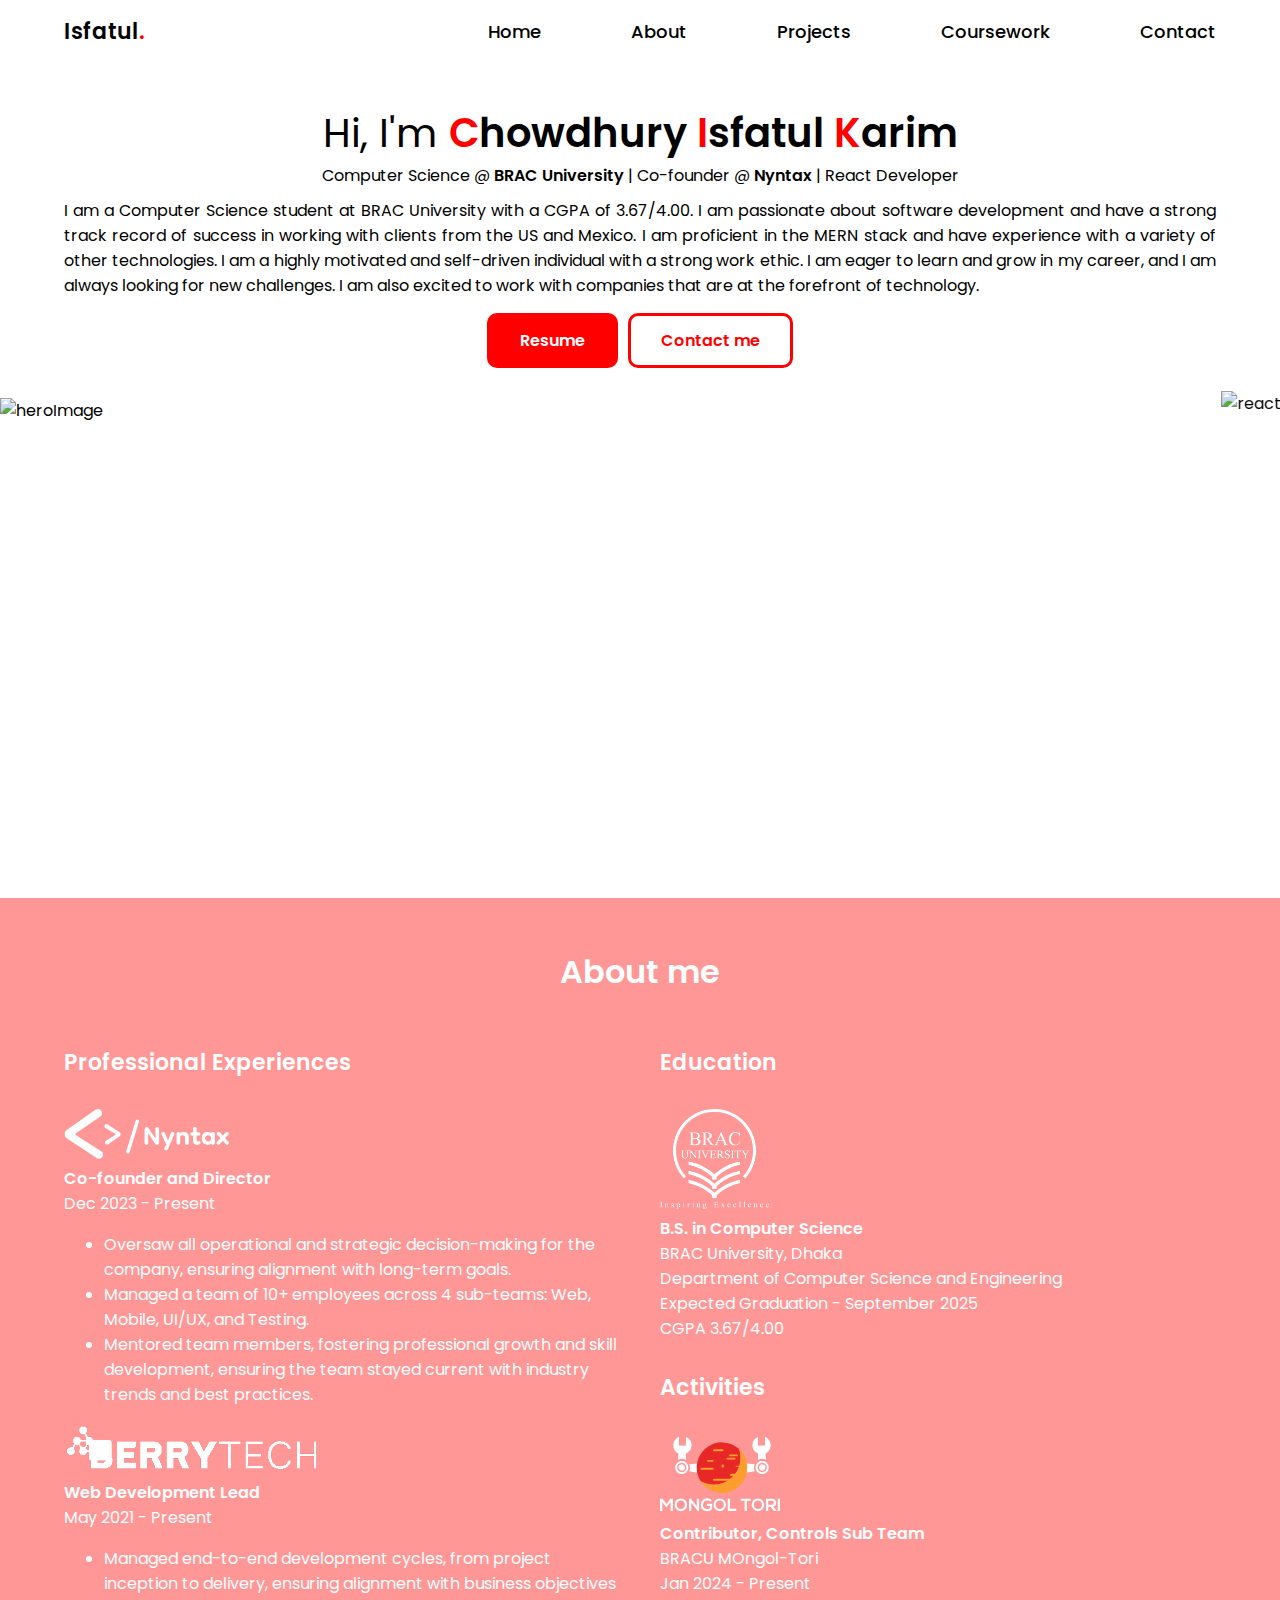
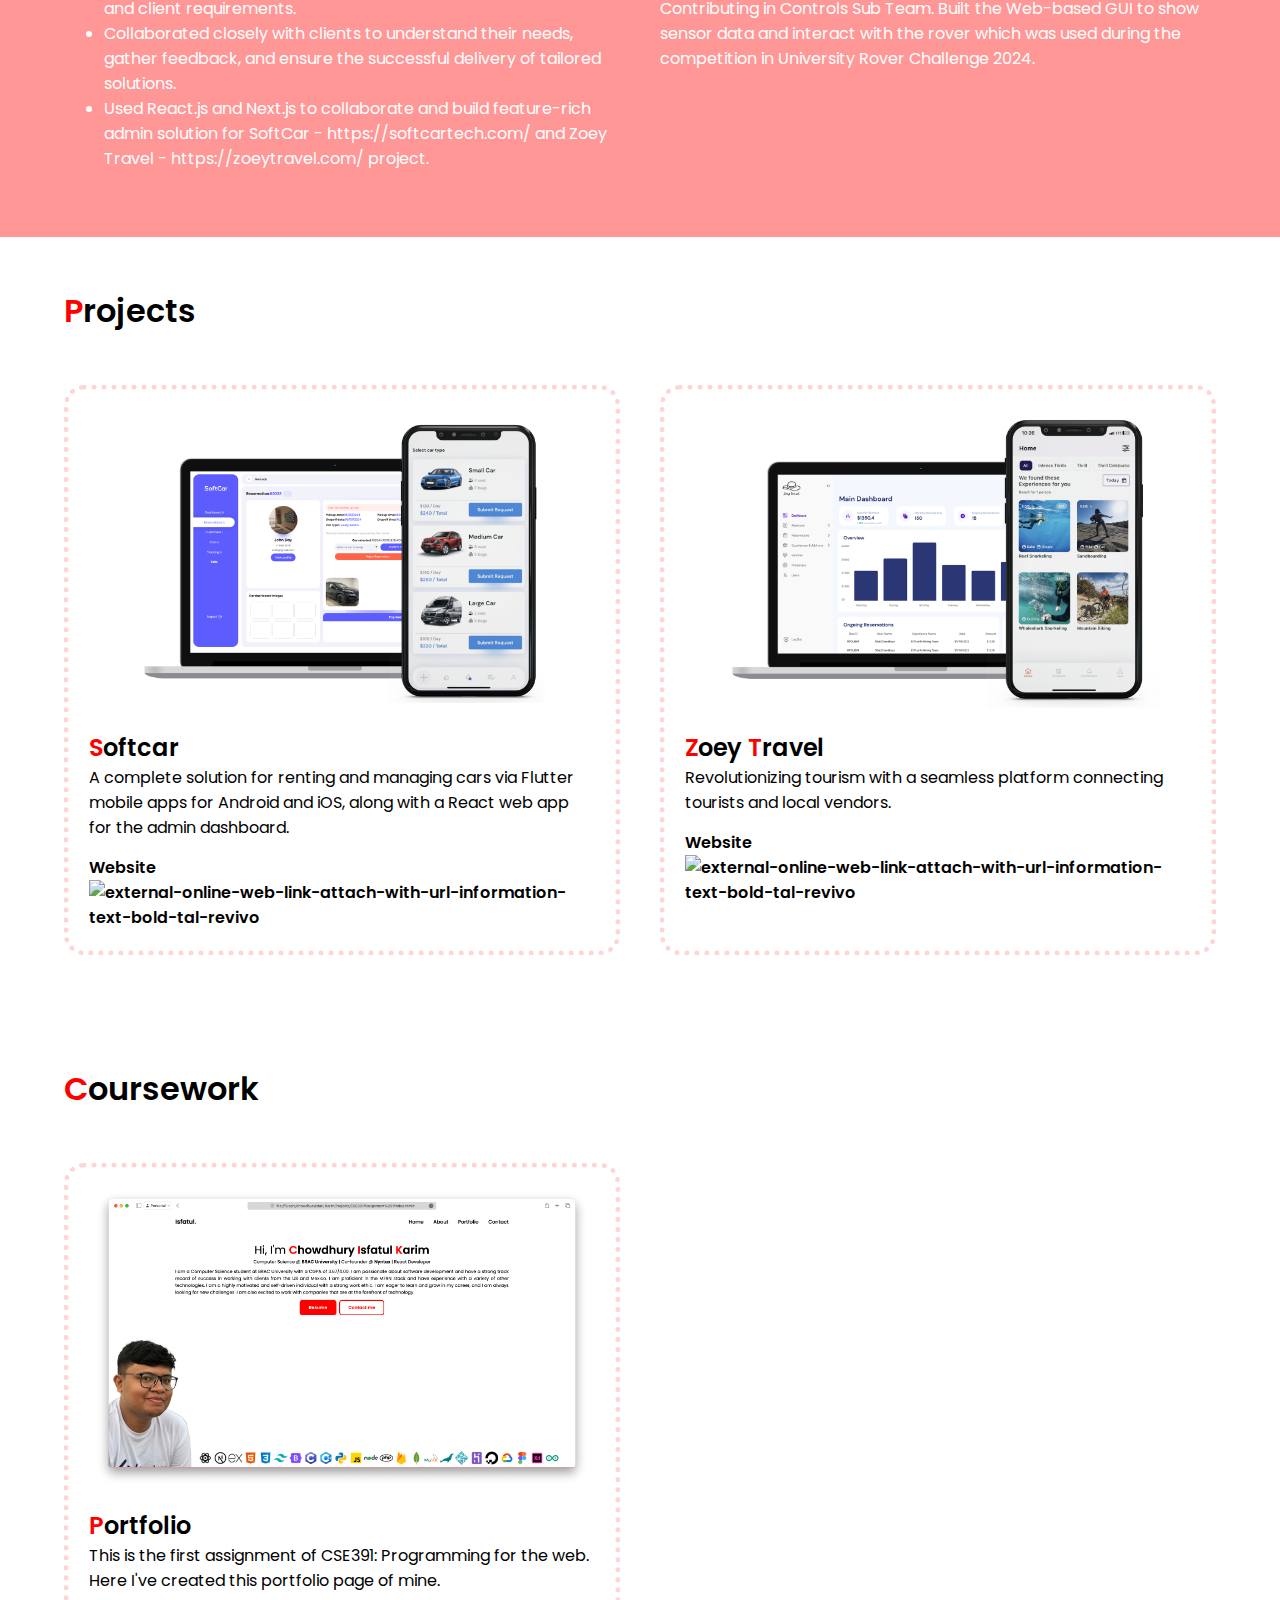
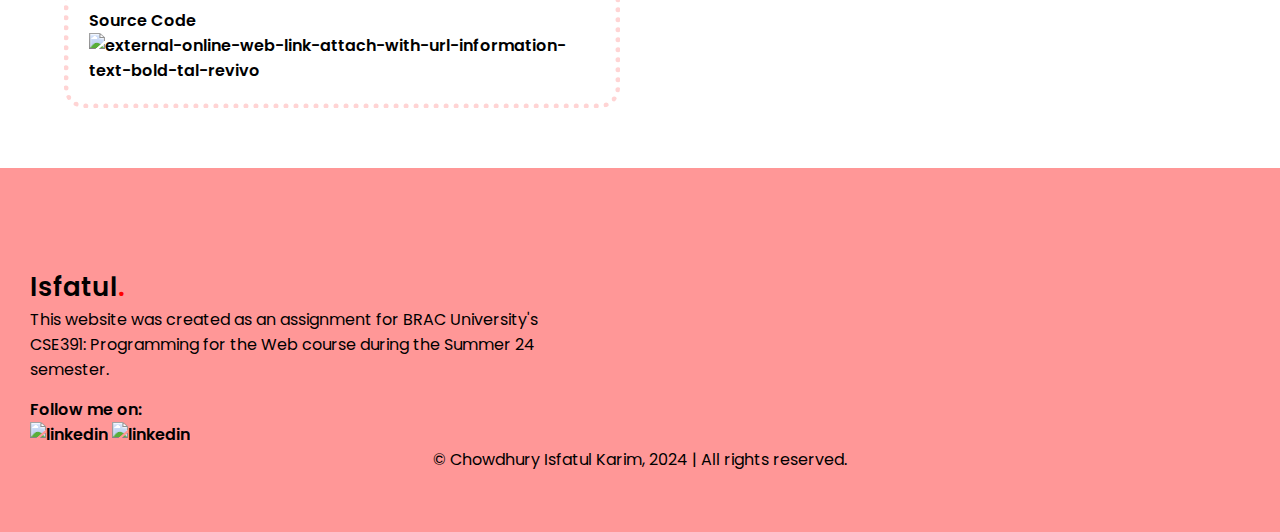
==== Assignment 1/index.html @ 749eb96f "init" ====
<!DOCTYPE html>
<!--[if lt IE 7]>      <html class="no-js lt-ie9 lt-ie8 lt-ie7"> <![endif]-->
<!--[if IE 7]>         <html class="no-js lt-ie9 lt-ie8"> <![endif]-->
<!--[if IE 8]>         <html class="no-js lt-ie9"> <![endif]-->
<!--[if gt IE 8]>      <html class="no-js"> <!--<![endif]-->
<html>
  <head>
    <meta charset="utf-8" />
    <meta http-equiv="X-UA-Compatible" content="IE=edge" />
    <title>Isfatul | Portfolio</title>
    <meta name="description" content="" />
    <meta name="viewport" content="width=device-width, initial-scale=1" />
    <link rel="stylesheet" href="style.css" />

    <link rel="preconnect" href="https://fonts.googleapis.com" />
    <link rel="preconnect" href="https://fonts.gstatic.com" crossorigin />
    <link
      href="https://fonts.googleapis.com/css2?family=Poppins:ital,wght@0,100;0,200;0,300;0,400;0,500;0,600;0,700;0,800;0,900;1,100;1,200;1,300;1,400;1,500;1,600;1,700;1,800;1,900&display=swap"
      rel="stylesheet"
    />
  </head>
  <body class="poppins-regular">
    <!--[if lt IE 7]>
      <p class="browsehappy">
        You are using an <strong>outdated</strong> browser. Please
        <a href="#">upgrade your browser</a> to improve your experience.
      </p>
    <![endif]-->
    <header class="header">
      <div class="logo">
        <a href="./index.html" class="poppins-semibold" style="cursor: pointer">
          Isfatul<span style="color: red">.</span>
        </a>
      </div>
      <nav>
        <ul>
          <li><a href="#">Home</a></li>
          <li><a href="#about">About</a></li>
          <li><a href="#projects">Projects</a></li>
          <li><a href="#coursework">Coursework</a></li>
          <li><a href="mailto:chowdhury.isfatul.karim@g.bracu.ac.bd">Contact</a></li>
        </ul>
      </nav>
      <div>
        <img
          class="menu"
          width="30"
          height="30"
          src="https://img.icons8.com/ios-filled/50/menu--v1.png"
          alt="menu--v1"
        />
      </div>
    </header>

    <section class="hero">
      <div class="heroContent">
        <div class="name">
          Hi, I'm
          <span class="poppins-semibold name"
            ><span style="color: red">C</span>howdhury
            <span style="color: red">I</span>sfatul
            <span style="color: red">K</span>arim</span
          >
        </div>
        <div>
          Computer Science @
          <a href="https://bracu.ac.bd/">BRAC University</a> | Co-founder @
          <a href="https://nyntax.com/">Nyntax</a> | React Developer
        </div>
        <div class="desc">
          I am a Computer Science student at BRAC University with a CGPA of
          3.67/4.00. I am passionate about software development and have a
          strong track record of success in working with clients from the US and
          Mexico. I am proficient in the MERN stack and have experience with a
          variety of other technologies. I am a highly motivated and self-driven
          individual with a strong work ethic. I am eager to learn and grow in
          my career, and I am always looking for new challenges. I am also
          excited to work with companies that are at the forefront of
          technology.
        </div>
        <div style="margin-top: 15px; display: flex; gap: 10px">
          <a
            href="https://drive.google.com/file/d/10qAthmvDaATRVUrVYU42yVVuQ3TeeaKA/view?usp=sharing"
            class="a-nn btn-primary poppins-semibold"
            >Resume</a
          >
          <a
            href="mailto:chowdhury.isfatul.karim@g.bracu.ac.bd"
            class="a-nn btn-secondary poppins-semibold"
            >Contact me</a
          >
        </div>
      </div>
      <div class="heroImage">
        <div style="position: relative">
          <img
            src="./assets/images/heroImage.png"
            alt="heroImage"
            style="height: 500px; z-index: 100"
          />
          <div style="position: absolute; bottom: 0; width: 100%; z-index: 1">
            <marquee behavior="scroll" direction="left">
              <img
                width="50"
                height="50"
                src="https://img.icons8.com/ios-glyphs/30/react.png"
                alt="react"
              />
              <img
                width="50"
                height="50"
                src="https://img.icons8.com/fluency-systems-regular/50/nextjs.png"
                alt="nextjs"
              />
              <img
                width="50"
                height="50"
                src="https://img.icons8.com/ios/50/express-js.png"
                alt="express-js"
              />
              <img
                width="50"
                height="50"
                src="https://img.icons8.com/color/48/html-5--v1.png"
                alt="html-5--v1"
              />
              <img
                width="50"
                height="50"
                src="https://img.icons8.com/color/48/css3.png"
                alt="css3"
              />
              <img
                width="50"
                height="50"
                src="https://img.icons8.com/color/50/tailwindcss.png"
                alt="tailwindcss"
              />
              <img
                width="50"
                height="50"
                src="https://img.icons8.com/color/50/bootstrap--v2.png"
                alt="bootstrap--v2"
              />
              <img
                width="50"
                height="50"
                src="https://img.icons8.com/fluency/50/c-programming.png"
                alt="c-programming"
              />
              <img
                width="50"
                height="50"
                src="https://img.icons8.com/fluency/48/c-plus-plus-logo.png"
                alt="c-plus-plus-logo"
              />
              <img
                width="50"
                height="50"
                src="https://img.icons8.com/color/48/python--v1.png"
                alt="python--v1"
              />
              <img
                width="50"
                height="50"
                src="https://img.icons8.com/color/48/javascript--v1.png"
                alt="javascript--v1"
              />
              <img
                width="50"
                height="50"
                src="https://img.icons8.com/color/50/nodejs.png"
                alt="nodejs"
              />
              <img
                width="50"
                height="50"
                src="https://img.icons8.com/ios/50/php-logo.png"
                alt="php-logo"
              />
              <img
                width="50"
                height="50"
                src="https://img.icons8.com/color/50/firebase.png"
                alt="firebase"
              />
              <img
                width="50"
                height="50"
                src="https://img.icons8.com/color/50/mongo-db.png"
                alt="mongo-db"
              />
              <img
                width="50"
                height="50"
                src="https://img.icons8.com/color/50/mysql-logo.png"
                alt="mysql-logo"
              />
              <img
                width="50"
                height="50"
                src="https://img.icons8.com/fluency/50/maria-db.png"
                alt="maria-db"
              />
              <img
                width="50"
                height="50"
                src="https://img.icons8.com/external-tal-revivo-color-tal-revivo/50/external-netlify-a-cloud-computing-company-that-offers-hosting-and-serverless-backend-services-for-static-websites-logo-color-tal-revivo.png"
                alt="external-netlify-a-cloud-computing-company-that-offers-hosting-and-serverless-backend-services-for-static-websites-logo-color-tal-revivo"
              />
              <img
                width="50"
                height="50"
                src="https://img.icons8.com/color/50/heroku.png"
                alt="heroku"
              />
              <img
                width="50"
                height="50"
                src="https://img.icons8.com/ios-filled/50/digitalocean.png"
                alt="digitalocean"
              />
              <img
                width="50"
                height="50"
                src="https://img.icons8.com/color/50/google-cloud.png"
                alt="google-cloud"
              />
              <img
                width="50"
                height="50"
                src="https://img.icons8.com/color/50/figma--v1.png"
                alt="figma--v1"
              />
              <img
                width="50"
                height="50"
                src="https://img.icons8.com/color/50/adobe-xd--v1.png"
                alt="adobe-xd--v1"
              />
              <img
                width="50"
                height="50"
                src="https://img.icons8.com/color/50/arduino.png"
                alt="arduino"
              />
            </marquee>
          </div>
        </div>
      </div>
    </section>
    <section class="about" id="about">
      <div class="poppins-semibold" style="margin-top: 50px; font-size: 32px">
        About me
      </div>
      <div class="two-col">
        <div>
          <div
            class="poppins-semibold"
            style="font-size: 22px; margin-bottom: 30px"
          >
            Professional Experiences
          </div>
          <div>
            <div>
              <a href="https://nyntax.com/"
                ><img
                  src="./assets/images/nyntax.png"
                  alt="nyntax"
                  style="height: 50px"
              /></a>
              <div class="poppins-semibold">Co-founder and Director</div>
              <div>Dec 2023 - Present</div>
              <div>
                <ul>
                  <li>
                    Oversaw all operational and strategic decision-making for
                    the company, ensuring alignment with long-term goals.
                  </li>
                  <li>
                    Managed a team of 10+ employees across 4 sub-teams: Web,
                    Mobile, UI/UX, and Testing.
                  </li>
                  <li>
                    Mentored team members, fostering professional growth and
                    skill development, ensuring the team stayed current with
                    industry trends and best practices.
                  </li>
                </ul>
              </div>
            </div>
            <div>
              <div>
                <a href="https://berrytech.dev/"
                  ><img
                    src="./assets/images/bt1.png"
                    alt="nyntax"
                    style="height: 50px"
                /></a>
                <div class="poppins-semibold">Web Development Lead</div>
                <div>May 2021 - Present</div>
                <div>
                  <ul>
                    <li>
                      Managed end-to-end development cycles, from project
                      inception to delivery, ensuring alignment with business
                      objectives and client requirements.
                    </li>
                    <li>
                      Collaborated closely with clients to understand their
                      needs, gather feedback, and ensure the successful delivery
                      of tailored solutions.
                    </li>
                    <li>
                      Used React.js and Next.js to collaborate and build
                      feature-rich admin solution for SoftCar -
                      https://softcartech.com/ and Zoey Travel -
                      https://zoeytravel.com/ project.
                    </li>
                  </ul>
                </div>
              </div>
            </div>
          </div>
        </div>
        <div>
          <div
            class="poppins-semibold"
            style="font-size: 22px; margin-bottom: 30px"
          >
            Education
          </div>
          <div>
            <a href="https://bracu.ac.bd/"
              ><img
                src="./assets/images/Bracu.png"
                alt="nyntax"
                style="height: 100px"
            /></a>
            <div class="poppins-semibold">B.S. in Computer Science</div>
            <div>BRAC University, Dhaka</div>
            <div>Department of Computer Science and Engineering</div>
            <div>Expected Graduation - September 2025</div>
            <div>CGPA 3.67/4.00</div>
            <!-- <div>
              <ul>
                <li>
                  Oversaw all operational and strategic decision-making for
                  the company, ensuring alignment with long-term goals.
                </li>
                <li>
                  Managed a team of 10+ employees across 4 sub-teams: Web,
                  Mobile, UI/UX, and Testing.
                </li>
                <li>
                  Mentored team members, fostering professional growth and
                  skill development, ensuring the team stayed current with
                  industry trends and best practices.
                </li>
              </ul>
            </div> -->
          </div>
          <div
            class="poppins-semibold"
            style="font-size: 22px; margin-bottom: 30px; margin-top: 30px"
          >
            Activities
          </div>
          <div>
            <div>
              <a href="https://mongol-tori.netlify.app/">
                <svg
                  xmlns:xlink="http://www.w3.org/1999/xlink"
                  class="mt-3 ml-3"
                  xmlns="http://www.w3.org/2000/svg"
                  width="120"
                  height="80"
                  viewBox="0 0 100 61.976"
                >
                  <g
                    id="Group_10"
                    data-name="Group 10"
                    transform="translate(162.979 -618.08)"
                  >
                    <g
                      id="Group_5"
                      data-name="Group 5"
                      transform="translate(-151.955 618.08)"
                    >
                      <g
                        id="Group_2"
                        data-name="Group 2"
                        transform="translate(0 0)"
                      >
                        <path
                          id="Path_1"
                          data-name="Path 1"
                          d="M551.731,42.5l-10.958-1.808a7.8,7.8,0,0,0,.167-5.886L551.923,33.7a9.747,9.747,0,0,0-1.1,4.384A10.862,10.862,0,0,0,551.731,42.5Z"
                          transform="translate(-527.419 -11.954)"
                          fill="#fff"
                        ></path>
                        <g id="Group_1" data-name="Group 1">
                          <path
                            id="Path_2"
                            data-name="Path 2"
                            d="M534.522,16.08c.292.058.322.257.313.515-.061,1.929-.111,3.858-.164,5.787-.021.755.214,1,.977,1.027q1.961.057,3.922.107c.641.015.912-.238.931-.879q.089-2.931.168-5.864c.015-.513.165-.61.6-.351a7.362,7.362,0,0,1,3.9,6.963,7.327,7.327,0,0,1-4.449,6.626.408.408,0,0,0-.279.454c.077,1.611.137,3.221.2,4.885a7.729,7.729,0,0,0-6.784-.207c.157-1.732.31-3.429.464-5.148a8.085,8.085,0,0,1-2.567-1.983A7.625,7.625,0,0,1,533,17a3.335,3.335,0,0,0,.249-.226Z"
                            transform="translate(-529.953 -16.08)"
                            fill="#fff"
                          ></path>
                          <path
                            id="Path_3"
                            data-name="Path 3"
                            d="M531.591,39.8c-.069-.281-.143-.56-.2-.844a5.472,5.472,0,1,1,1.1,2.328c-.062-.075-.139-.139-.209-.209Zm8.533-3.846a3.862,3.862,0,1,0-1.43,5.2A3.848,3.848,0,0,0,540.125,35.958Z"
                            transform="translate(-529.647 -12.275)"
                            fill="#fff"
                          ></path>
                          <path
                            id="Path_4"
                            data-name="Path 4"
                            d="M538.5,36.024a2.617,2.617,0,0,1-1.027,3.556,2.625,2.625,0,1,1-2.52-4.606A2.617,2.617,0,0,1,538.5,36.024Z"
                            transform="translate(-529.104 -11.729)"
                            fill="#fff"
                          ></path>
                        </g>
                      </g>
                      <g
                        id="Group_4"
                        data-name="Group 4"
                        transform="translate(56.753 0)"
                      >
                        <path
                          id="Path_5"
                          data-name="Path 5"
                          d="M576.13,42.5l10.958-1.808a7.8,7.8,0,0,1-.167-5.886L575.937,33.7a9.731,9.731,0,0,1,1.1,4.384A10.838,10.838,0,0,1,576.13,42.5Z"
                          transform="translate(-575.937 -11.954)"
                          fill="#fff"
                        ></path>
                        <g
                          id="Group_3"
                          data-name="Group 3"
                          transform="translate(9.282)"
                        >
                          <path
                            id="Path_6"
                            data-name="Path 6"
                            d="M594.112,16.08c-.293.058-.322.257-.314.515.06,1.929.11,3.858.164,5.787.021.755-.214,1-.977,1.027q-1.961.057-3.922.107c-.642.015-.912-.238-.932-.879-.059-1.954-.111-3.909-.168-5.864-.015-.513-.164-.61-.6-.351a7.366,7.366,0,0,0-3.9,6.963,7.33,7.33,0,0,0,4.451,6.626.408.408,0,0,1,.279.454c-.077,1.611-.137,3.221-.2,4.885a7.727,7.727,0,0,1,6.783-.207c-.156-1.732-.309-3.429-.464-5.148a8.088,8.088,0,0,0,2.568-1.983A7.626,7.626,0,0,0,595.636,17c-.09-.067-.167-.151-.251-.226Z"
                            transform="translate(-583.458 -16.08)"
                            fill="#fff"
                          ></path>
                          <path
                            id="Path_7"
                            data-name="Path 7"
                            d="M595.546,41.078c-.07.069-.147.133-.21.209a5.5,5.5,0,1,1,1.1-2.328c-.06.284-.136.563-.2.844Zm-6.413.081a3.858,3.858,0,1,0-1.43-5.2A3.872,3.872,0,0,0,589.134,41.16Z"
                            transform="translate(-582.959 -12.275)"
                            fill="#fff"
                          ></path>
                          <path
                            id="Path_8"
                            data-name="Path 8"
                            d="M588.238,36.024a2.618,2.618,0,0,0,1.026,3.556,2.625,2.625,0,1,0,2.521-4.606A2.617,2.617,0,0,0,588.238,36.024Z"
                            transform="translate(-582.415 -11.729)"
                            fill="#fff"
                          ></path>
                        </g>
                      </g>
                    </g>
                    <path
                      id="Path_9"
                      data-name="Path 9"
                      d="M582.367,32.643a22.389,22.389,0,0,0-1.19-7.208,21.071,21.071,0,0,0-32.044,26.846,22.42,22.42,0,0,0,33.234-19.638Z"
                      transform="translate(-678.198 602.879)"
                      fill="#e82727"
                    ></path>
                    <g
                      id="Group_6"
                      data-name="Group 6"
                      transform="translate(-129.199 628.314)"
                    >
                      <path
                        id="Path_10"
                        data-name="Path 10"
                        d="M580.544,24.372A22.42,22.42,0,0,1,548.5,51.218a21.165,21.165,0,0,0,3.242,3.916h6.8a.775.775,0,1,1,0,1.55h-4.976a21.074,21.074,0,0,0,26.979-32.312Z"
                        transform="translate(-548.365 -24.372)"
                        fill="#fc9d2d"
                      ></path>
                      <path
                        id="Path_11"
                        data-name="Path 11"
                        d="M559.342,37.735a.827.827,0,0,1-.827.827h-9.3a.827.827,0,0,1-.826-.827h0a.826.826,0,0,1,.826-.826h9.3a.826.826,0,0,1,.827.826Z"
                        transform="translate(-548.391 -21.436)"
                        fill="#fc9d2d"
                      ></path>
                      <path
                        id="Path_12"
                        data-name="Path 12"
                        d="M575.082,28.758a.723.723,0,0,1-.723.723h-5.993a.722.722,0,0,1-.722-.723h0a.722.722,0,0,1,.722-.722h5.993a.723.723,0,0,1,.723.722Z"
                        transform="translate(-543.882 -23.514)"
                        fill="#fc9d2d"
                      ></path>
                      <path
                        id="Path_13"
                        data-name="Path 13"
                        d="M573.427,30.935a.722.722,0,0,1-.722.723h-6.1a.722.722,0,0,1-.722-.723h0a.722.722,0,0,1,.722-.723h6.1a.722.722,0,0,1,.722.723Z"
                        transform="translate(-544.294 -23.004)"
                        fill="#fc9d2d"
                      ></path>
                      <path
                        id="Path_14"
                        data-name="Path 14"
                        d="M578.919,36.066a.414.414,0,0,1-.413.413h-6.1a.414.414,0,0,1-.414-.413h0a.414.414,0,0,1,.414-.413h6.1a.414.414,0,0,1,.413.413Z"
                        transform="translate(-542.863 -21.73)"
                        fill="#fc9d2d"
                      ></path>
                      <path
                        id="Path_15"
                        data-name="Path 15"
                        d="M558.7,50.072a.776.776,0,0,0-.775-.775h-6.8a20.955,20.955,0,0,0,1.823,1.55h4.976A.776.776,0,0,0,558.7,50.072Z"
                        transform="translate(-547.75 -18.535)"
                        fill="#fc9d2d"
                      ></path>
                      <path
                        id="Path_16"
                        data-name="Path 16"
                        d="M565.646,25.3a.774.774,0,0,1-.774.774h-7.336a.774.774,0,0,1-.774-.774h0a.775.775,0,0,1,.774-.775h7.336a.774.774,0,0,1,.774.775Z"
                        transform="translate(-546.431 -24.337)"
                        fill="#fc9d2d"
                      ></path>
                      <path
                        id="Path_17"
                        data-name="Path 17"
                        d="M571.793,45.185a.826.826,0,0,1-.827.827H557.588a.825.825,0,0,1-.826-.827h0a.825.825,0,0,1,.826-.826h13.378a.826.826,0,0,1,.827.826Z"
                        transform="translate(-546.431 -19.691)"
                        fill="#fc9d2d"
                      ></path>
                      <path
                        id="Path_18"
                        data-name="Path 18"
                        d="M564.778,36.237a1.163,1.163,0,0,1-1.161,1.163h0a1.162,1.162,0,0,1-1.163-1.163v-.259a1.161,1.161,0,0,1,1.163-1.161h0a1.162,1.162,0,0,1,1.161,1.161Z"
                        transform="translate(-545.098 -21.926)"
                        fill="#fc9d2d"
                      ></path>
                      <path
                        id="Path_19"
                        data-name="Path 19"
                        d="M574.195,42.025a.931.931,0,0,1-.931.929h-4.132a.93.93,0,0,1-.929-.929h0a.929.929,0,0,1,.929-.931h4.132a.93.93,0,0,1,.931.931Z"
                        transform="translate(-543.751 -20.456)"
                        fill="#fc9d2d"
                      ></path>
                      <path
                        id="Path_20"
                        data-name="Path 20"
                        d="M558.3,32.442a.723.723,0,0,1-.723.722h-4.03a.723.723,0,0,1-.723-.722h0a.723.723,0,0,1,.723-.723h4.03a.723.723,0,0,1,.723.723Z"
                        transform="translate(-547.352 -22.651)"
                        fill="#fc9d2d"
                      ></path>
                    </g>
                    <g
                      id="Group_7"
                      data-name="Group 7"
                      transform="translate(-162.979 669.344)"
                    >
                      <path
                        id="Path_21"
                        data-name="Path 21"
                        d="M529.884,60.659l-3.318,4.425h-.379l-3.246-4.439v7.408h-1.92V57.865h2.212l3.188,4.38,3.187-4.38h2.2V68.052h-1.922Z"
                        transform="translate(-521.021 -57.559)"
                        fill="#fff"
                      ></path>
                      <path
                        id="Path_22"
                        data-name="Path 22"
                        d="M541.319,63.043a5.232,5.232,0,1,1-10.463.015,5.233,5.233,0,1,1,10.463-.015Zm-8.571.044a3.342,3.342,0,1,0,6.679-.015,3.353,3.353,0,1,0-6.679.015Z"
                        transform="translate(-518.718 -57.6)"
                        fill="#fff"
                      ></path>
                      <path
                        id="Path_23"
                        data-name="Path 23"
                        d="M547.145,57.841h1.922v10.2h-1.193v.015l-5.355-6.884v6.869H540.6V57.856h1.558l4.991,6.317Z"
                        transform="translate(-516.437 -57.565)"
                        fill="#fff"
                      ></path>
                      <path
                        id="Path_24"
                        data-name="Path 24"
                        d="M556.531,60.4a3.907,3.907,0,0,0-2.591-1.018,3.475,3.475,0,0,0-3.508,3.754,3.225,3.225,0,0,0,3.508,3.405,3.383,3.383,0,0,0,2.3-.815v-1.8h-2.605V62.2H558v4.292a5.075,5.075,0,0,1-4.06,1.834c-3.827,0-5.385-2.518-5.385-5.2a5.182,5.182,0,0,1,5.385-5.516,5.383,5.383,0,0,1,3.784,1.558Z"
                        transform="translate(-514.573 -57.617)"
                        fill="#fff"
                      ></path>
                      <path
                        id="Path_25"
                        data-name="Path 25"
                        d="M567.582,63.043a5.232,5.232,0,1,1-10.465.015,5.234,5.234,0,1,1,10.465-.015Zm-8.573.044a3.342,3.342,0,1,0,6.679-.015,3.353,3.353,0,1,0-6.679.015Z"
                        transform="translate(-512.568 -57.6)"
                        fill="#fff"
                      ></path>
                      <path
                        id="Path_26"
                        data-name="Path 26"
                        d="M568.66,57.853v8.412H573.9V68.04h-7.16V57.853Z"
                        transform="translate(-510.314 -57.562)"
                        fill="#fff"
                      ></path>
                      <path
                        id="Path_27"
                        data-name="Path 27"
                        d="M578.768,59.6h-3.231V57.853h8.383V59.6h-3.231V68.04h-1.92Z"
                        transform="translate(-508.254 -57.562)"
                        fill="#fff"
                      ></path>
                      <path
                        id="Path_28"
                        data-name="Path 28"
                        d="M593.37,63.043a5.232,5.232,0,1,1-10.464.015,5.233,5.233,0,1,1,10.464-.015Zm-8.571.044a3.342,3.342,0,1,0,6.679-.015,3.353,3.353,0,1,0-6.679.015Z"
                        transform="translate(-506.528 -57.6)"
                        fill="#fff"
                      ></path>
                      <path
                        id="Path_29"
                        data-name="Path 29"
                        d="M601.564,68.043H599.28l-2.969-3.405h-1.848v3.405h-1.922v-10.2c1.615,0,3.231.015,4.847.015a3.376,3.376,0,0,1,3.667,3.377,3.021,3.021,0,0,1-2.576,3.2l3.086,3.478Zm-7.1-8.4v3.259h2.925a1.634,1.634,0,1,0,0-3.259Z"
                        transform="translate(-504.272 -57.565)"
                        fill="#fff"
                      ></path>
                      <path
                        id="Path_30"
                        data-name="Path 30"
                        d="M600.5,68.04V57.853h1.907V68.04Z"
                        transform="translate(-502.408 -57.562)"
                        fill="#fff"
                      ></path>
                    </g>
                  </g>
                </svg>
              </a>
            </div>
            <div class="poppins-semibold">Contributor, Controls Sub Team</div>
            <div>BRACU MOngol-Tori</div>
            <div>Jan 2024 - Present</div>
            <div>
              Contributing in Controls Sub Team. Built the Web-based GUI to show
              sensor data and interact with the rover which was used during the
              competition in University Rover Challenge 2024.
            </div>
          </div>
        </div>
      </div>
    </section>

    <section class="projects" id="projects">
      <div class="poppins-semibold" style="margin-top: 50px; font-size: 32px">
        <span style="color: red">P</span>rojects
      </div>
      <div class="two-col">
        <div class="card">
          <div
            style="
              display: flex;
              flex-direction: row;
              justify-content: center;
              align-items: center;
            "
          >
            <img
              src="./assets/images/softcar.png"
              alt="softcar"
              style="max-height: 300px; height: 50vw"
            />
          </div>
          <div
            class="poppins-semibold"
            style="font-size: 24px; margin-top: 20px"
          >
            <span style="color: red">S</span>oftcar
          </div>
          <div>
            A complete solution for renting and managing cars via Flutter mobile
            apps for Android and iOS, along with a React web app for the admin
            dashboard.
          </div>
          <div style="margin-top: 15px">
            <a href="https://softcartech.com/" class="ll-a"
              >Website
              <img
                width="12"
                height="12"
                src="https://img.icons8.com/external-tal-revivo-bold-tal-revivo/50/external-online-web-link-attach-with-url-information-text-bold-tal-revivo.png"
                alt="external-online-web-link-attach-with-url-information-text-bold-tal-revivo"
            /></a>
          </div>
        </div>
        <div class="card">
          <div
            style="
              display: flex;
              flex-direction: row;
              justify-content: center;
              align-items: center;
            "
          >
            <img
              src="./assets/images/zoey.png"
              alt="zoey"
              style="max-height: 300px; height: 50vw"
            />
          </div>
          <div
            class="poppins-semibold"
            style="font-size: 24px; margin-top: 20px"
          >
            <span style="color: red">Z</span>oey
            <span style="color: red">T</span>ravel
          </div>
          <div>
            Revolutionizing tourism with a seamless platform connecting tourists
            and local vendors.
          </div>
          <div style="margin-top: 15px">
            <a href="https://zoeytravel.com/" class="ll-a"
              >Website
              <img
                width="12"
                height="12"
                src="https://img.icons8.com/external-tal-revivo-bold-tal-revivo/50/external-online-web-link-attach-with-url-information-text-bold-tal-revivo.png"
                alt="external-online-web-link-attach-with-url-information-text-bold-tal-revivo"
            /></a>
          </div>
        </div>
      </div>
    </section>

    <section class="projects" id="coursework">
      <div class="poppins-semibold" style="margin-top: 50px; font-size: 32px">
        <span style="color: red">C</span>oursework
      </div>
      <div class="two-col">
        <div class="card">
          <div
            style="
              display: flex;
              flex-direction: row;
              justify-content: center;
              align-items: center;
            "
          >
            <img
              src="./assets/images/portfolio.png"
              alt="zoey"
              style="max-height: 300px; height: 50vw"
            />
          </div>
          <div
            class="poppins-semibold"
            style="font-size: 24px; margin-top: 20px"
          >
            <span style="color: red">P</span>ortfolio
          </div>
          <div>
            This is the first assignment of CSE391: Programming for the web.
            Here I've created this portfolio page of mine.
          </div>
          <div style="margin-top: 15px">
            <a href="https://zoeytravel.com/" class="ll-a"
              >Source Code
              <img
                width="12"
                height="12"
                src="https://img.icons8.com/external-tal-revivo-bold-tal-revivo/50/external-online-web-link-attach-with-url-information-text-bold-tal-revivo.png"
                alt="external-online-web-link-attach-with-url-information-text-bold-tal-revivo"
            /></a>
          </div>
        </div>
        <div></div>
      </div>
    </section>

    <section class="footer">
      <div class="two-col" style="margin-left: 30px">
        <div>
          <div class="logo" style="font-size: 26px">
            <a
              href="./index.html"
              class="poppins-semibold"
              style="cursor: pointer"
            >
              Isfatul<span style="color: red">.</span>
            </a>
          </div>
          <div>
            This website was created as an assignment for BRAC University's
            CSE391: Programming for the Web course during the Summer 24
            semester.
          </div>
          <div class="poppins-semibold" style="margin-top: 15px">
            Follow me on:
            <div>
              <a href="https://www.linkedin.com/in/isfatul/"
                ><img
                  width="40"
                  height="40"
                  src="https://img.icons8.com/color/48/000000/linkedin.png"
                  alt="linkedin"
              /></a>
              <a href="https://www.facebook.com/isfatul.karim/"
                ><img
                  width="40"
                  height="40"
                  src="https://img.icons8.com/color/48/000000/facebook.png"
                  alt="linkedin"
              /></a>
            </div>
          </div>
        </div>
        <div>
          <p id="location"></p>
          <p id="lastModified"></p>
        </div>
      </div>
      <div style="text-align: center;">&copy; Chowdhury Isfatul Karim, 2024 | All rights reserved.</div>
    </section>
    <script src="" async defer>
      document.getElementById(
        "location"
      ).innerHTML = `<strong><span>Page's Location:</span></strong> ${window.location.href}`;
      document.getElementById(
        "lastModified"
      ).innerHTML = `<strong><span">Last Modified:</span></strong> ${document.lastModified}`;
    </script>
  </body>
</html>
---- Assignment 1/style.css ----
html {
  scroll-behavior: smooth;
}

body {
  margin: 0;
  padding: 0;
  box-sizing: border-box;
  min-width: 100vw;
  display: flex;
  flex-direction: column;
  justify-content: center;
  align-items: center;
}

a {
  text-decoration: none;
  color: black;
  font-weight: 600;
}

.a-nn {
  text-decoration: none;
  color: inherit;
}

.a-nn:hover {
  text-decoration: none;
  color: inherit;
}

li > a {
  color: black;
  font-weight: 500;
}

a:hover {
  color: blue;
}

.poppins-thin {
  font-family: "Poppins", sans-serif;
  font-weight: 100;
  font-style: normal;
}

.poppins-extralight {
  font-family: "Poppins", sans-serif;
  font-weight: 200;
  font-style: normal;
}

.poppins-light {
  font-family: "Poppins", sans-serif;
  font-weight: 300;
  font-style: normal;
}

.poppins-regular {
  font-family: "Poppins", sans-serif;
  font-weight: 400;
  font-style: normal;
}

.poppins-medium {
  font-family: "Poppins", sans-serif;
  font-weight: 500;
  font-style: normal;
}

.poppins-semibold {
  font-family: "Poppins", sans-serif;
  font-weight: 600;
  font-style: normal;
}

.poppins-bold {
  font-family: "Poppins", sans-serif;
  font-weight: 700;
  font-style: normal;
}

.poppins-extrabold {
  font-family: "Poppins", sans-serif;
  font-weight: 800;
  font-style: normal;
}

.poppins-black {
  font-family: "Poppins", sans-serif;
  font-weight: 900;
  font-style: normal;
}

.poppins-thin-italic {
  font-family: "Poppins", sans-serif;
  font-weight: 100;
  font-style: italic;
}

.poppins-extralight-italic {
  font-family: "Poppins", sans-serif;
  font-weight: 200;
  font-style: italic;
}

.poppins-light-italic {
  font-family: "Poppins", sans-serif;
  font-weight: 300;
  font-style: italic;
}

.poppins-regular-italic {
  font-family: "Poppins", sans-serif;
  font-weight: 400;
  font-style: italic;
}

.poppins-medium-italic {
  font-family: "Poppins", sans-serif;
  font-weight: 500;
  font-style: italic;
}

.poppins-semibold-italic {
  font-family: "Poppins", sans-serif;
  font-weight: 600;
  font-style: italic;
}

.poppins-bold-italic {
  font-family: "Poppins", sans-serif;
  font-weight: 700;
  font-style: italic;
}

.poppins-extrabold-italic {
  font-family: "Poppins", sans-serif;
  font-weight: 800;
  font-style: italic;
}

.poppins-black-italic {
  font-family: "Poppins", sans-serif;
  font-weight: 900;
  font-style: italic;
}

.header {
  display: flex;
  flex-direction: row;
  justify-content: center;
  align-items: center;
  width: 90vw;
  max-width: 1200px;
  font-size: 18px;
  /* position: fixed; */
  /* top: 0; */
  background-color: white;
  z-index: 100;
  padding: 0 30px;
  z-index: 1;
}

.header .logo {
  flex: 1;
  font-size: 22px;
}

.header nav {
  flex: 2;

  @media screen and (max-width: 1080px) {
    display: none;
  }
}

.header nav ul {
  display: flex;
  flex-direction: row;
  list-style: none;
  justify-content: space-between;
}

.menu {
  display: none;
  font-size: 22px;
  cursor: pointer;
  padding: 20px 0;

  @media screen and (max-width: 1080px) {
    display: block;
  }
}

.hero {
  display: flex;
  flex-direction: column;
  /* justify-content: center; */
  align-items: center;
  width: 100vw;
  height: calc(100vh - 200px);
  /* max-width: 1200px; */
  /* margin-top: 50px; */
  position: relative;

  @media screen and (max-width: 780px) {
    align-items: flex-start;
    height: auto;
  }
}

.heroImage {
  position: absolute;
  bottom: 65px;
  left: 0;
  height: 300px;
  width: 100vw;
  z-index: 100;

  @media screen and (max-width: 780px) {
    position: initial;
  }
}

.heroContent {
  width: 90vw;
  max-width: 1200px;
  display: flex;
  flex-direction: column;
  /* justify-content: center; */
  align-items: center;
  margin-top: 40px;

  @media screen and (max-width: 780px) {
    text-align: center;
    width: 98%;
    padding: 20px;
    max-width: 92vw;
  }
}

.name {
  font-size: 40px;
}

.desc {
  /* font-size: 20px; */
  margin-top: 10px;
  text-align: justify;
}

.btn-primary {
  padding: 12px 30px;
  border: 3px solid red;
  background-color: red;
  color: white;
  border-radius: 10px;
  -webkit-border-radius: 10px;
  -moz-border-radius: 10px;
  -ms-border-radius: 10px;
  -o-border-radius: 10px;
  cursor: pointer;
}

.btn-primary:hover {
  background-color: white;
  color: red;
}

.btn-secondary {
  padding: 12px 30px;
  border: 3px solid red;
  background-color: white;
  color: red;
  border-radius: 10px;
  -webkit-border-radius: 10px;
  -moz-border-radius: 10px;
  -ms-border-radius: 10px;
  -o-border-radius: 10px;
  cursor: pointer;
}

.btn-secondary:hover {
  background-color: red;
  color: white;
}

.about {
  display: flex;
  flex-direction: column;
  justify-content: center;
  align-items: center;
  width: 100vw;
  height: auto;
  /* margin-top: 50px; */
  background-color: rgb(255, 151, 151);
  margin-top: 135px;
  padding-bottom: 50px;
  color: white;

  @media screen and (max-width: 780px) {
    margin-top: 200px;
  }
}

.two-col {
  display: grid;
  grid-template-columns: 1fr 1fr;
  width: 90vw;
  max-width: 1200px;
  margin-top: 50px;
  gap: 40px;

  @media screen and (max-width: 1080px) {
    grid-template-columns: auto;
  }
}

.projects {
  padding-bottom: 60px;
}

.card {
  /*background-color: rgb(255, 212, 212);
  */border: 5px dotted rgb(255, 212, 212);
  padding: 20px;
  border-radius: 20px;
  -webkit-border-radius: 20px;
  -moz-border-radius: 20px;
  -ms-border-radius: 20px;
  -o-border-radius: 20px;
  transition: all 0.5s ease;
  -webkit-transition: all 0.5s ease;
  -moz-transition: all 0.5s ease;
  -ms-transition: all 0.5s ease;
  -o-transition: all 0.5s ease;
}

.card:hover {
  border: 5px solid red;
  cursor: pointer;
  box-shadow: 0 0 10px red;
  transform: scale(1.05);
  -webkit-transform: scale(1.05);
  -moz-transform: scale(1.05);
  -ms-transform: scale(1.05);
  -o-transform: scale(1.05);
}

.ll-a {
  
}

.ll-a:hover {
  color: blue;
  text-decoration: underline;
}

.footer {
  background-color: rgb(255, 151, 151);
  width: 100vw;
  padding: 50px;
  padding-bottom: 60px;
  /* max-width: 1200px; */
}
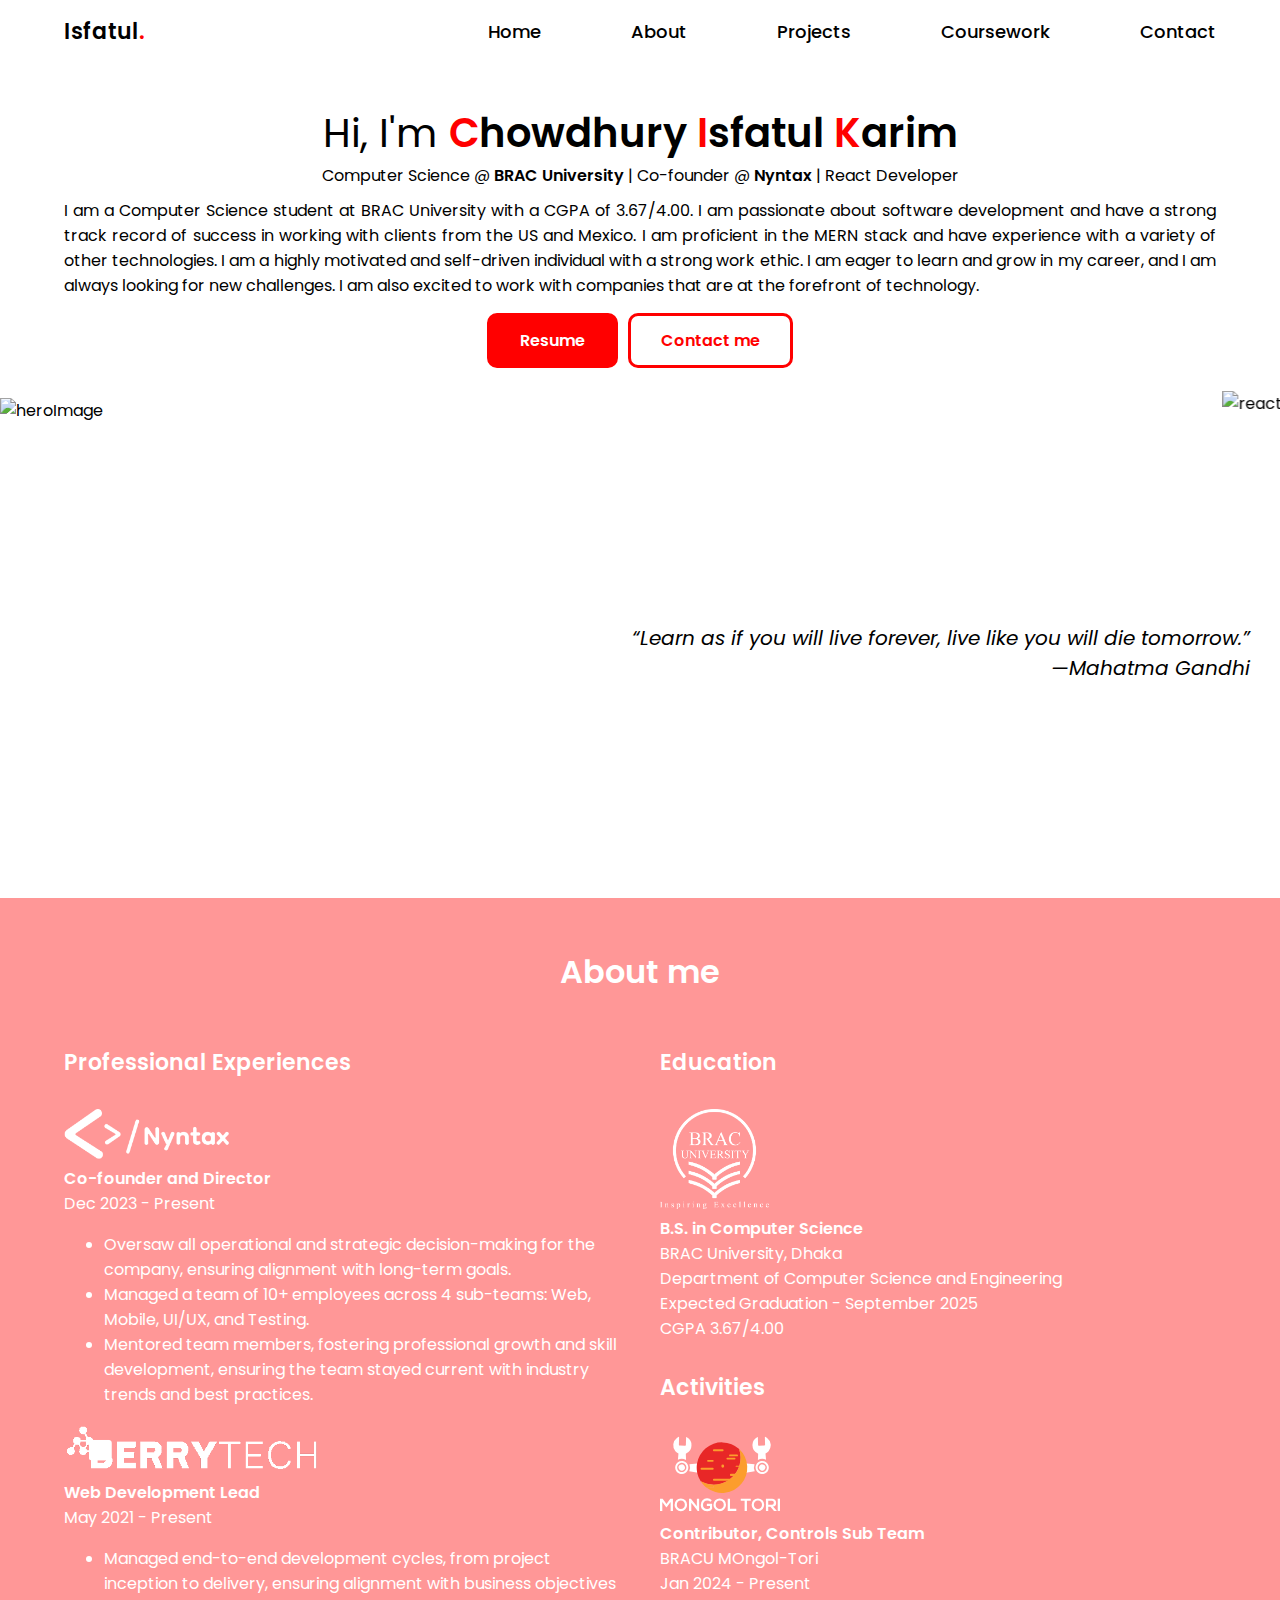
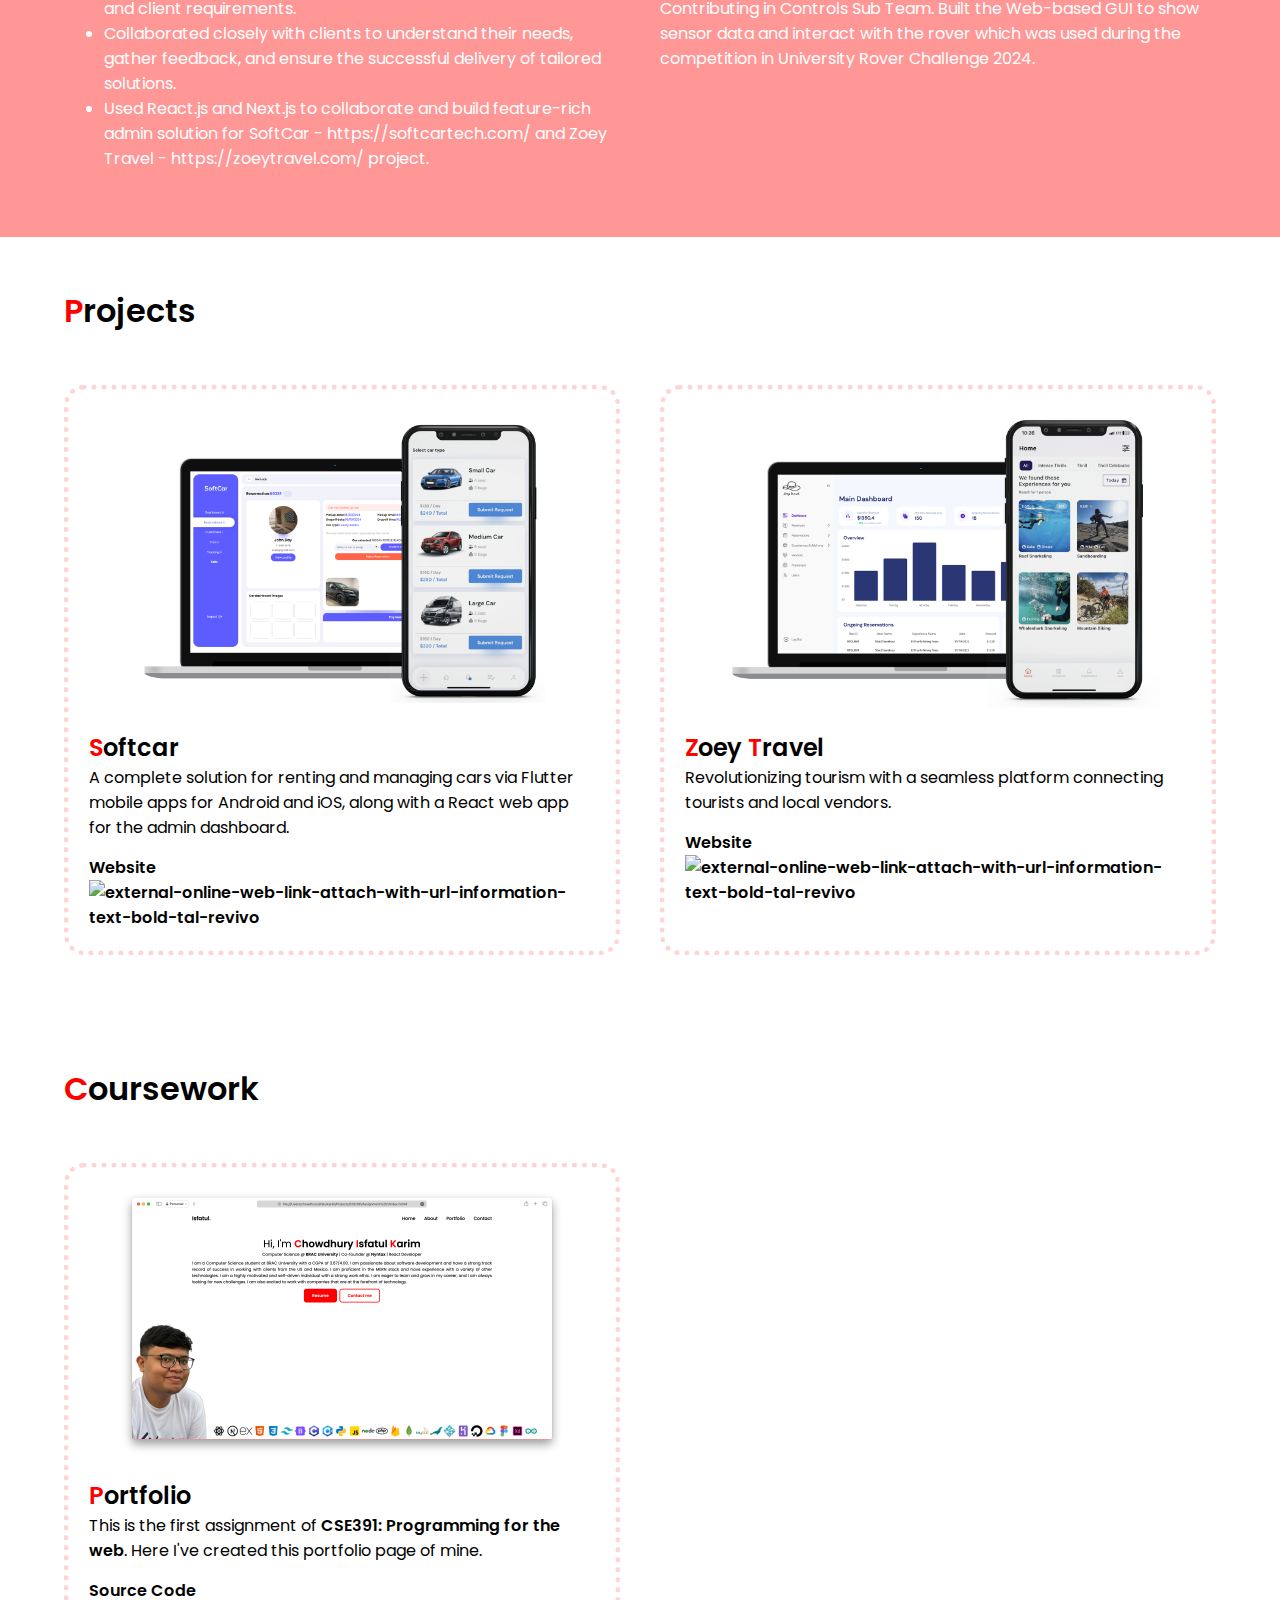
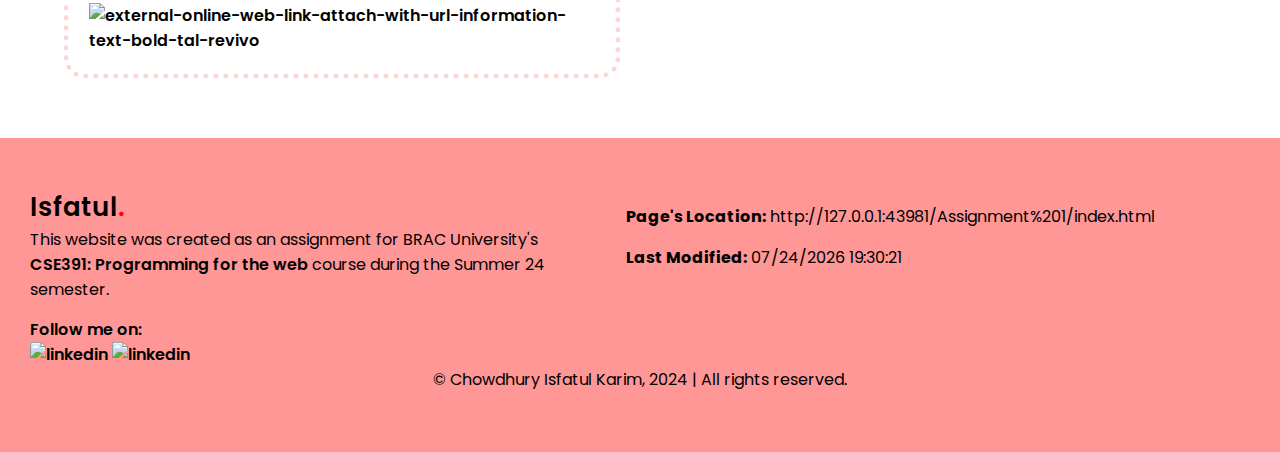
==== commit 8fb83379: "fix" ====
--- a/Assignment 1/index.html
+++ b/Assignment 1/index.html
@@ -1,14 +1,10 @@
 <!DOCTYPE html>
-<!--[if lt IE 7]>      <html class="no-js lt-ie9 lt-ie8 lt-ie7"> <![endif]-->
-<!--[if IE 7]>         <html class="no-js lt-ie9 lt-ie8"> <![endif]-->
-<!--[if IE 8]>         <html class="no-js lt-ie9"> <![endif]-->
-<!--[if gt IE 8]>      <html class="no-js"> <!--<![endif]-->
-<html>
+<html lang="en-US">
   <head>
     <meta charset="utf-8" />
     <meta http-equiv="X-UA-Compatible" content="IE=edge" />
     <title>Isfatul | Portfolio</title>
-    <meta name="description" content="" />
+    <meta name="description" content="Portfolio of Chowdhury Isfatul Karim" />
     <meta name="viewport" content="width=device-width, initial-scale=1" />
     <link rel="stylesheet" href="style.css" />
 
@@ -20,12 +16,6 @@
     />
   </head>
   <body class="poppins-regular">
-    <!--[if lt IE 7]>
-      <p class="browsehappy">
-        You are using an <strong>outdated</strong> browser. Please
-        <a href="#">upgrade your browser</a> to improve your experience.
-      </p>
-    <![endif]-->
     <header class="header">
       <div class="logo">
         <a href="./index.html" class="poppins-semibold" style="cursor: pointer">
@@ -38,7 +28,9 @@
           <li><a href="#about">About</a></li>
           <li><a href="#projects">Projects</a></li>
           <li><a href="#coursework">Coursework</a></li>
-          <li><a href="mailto:chowdhury.isfatul.karim@g.bracu.ac.bd">Contact</a></li>
+          <li>
+            <a href="mailto:chowdhury.isfatul.karim@g.bracu.ac.bd">Contact</a>
+          </li>
         </ul>
       </nav>
       <div>
@@ -90,6 +82,10 @@
             >Contact me</a
           >
         </div>
+      </div>
+      <div class="quote">
+        “Learn as if you will live forever, live like you will die tomorrow.”<br />
+        —Mahatma Gandhi
       </div>
       <div class="heroImage">
         <div style="position: relative">
@@ -733,7 +729,7 @@
       <div class="poppins-semibold" style="margin-top: 50px; font-size: 32px">
         <span style="color: red">C</span>oursework
       </div>
-      <div class="two-col">
+      <div class="two-col" style="word-wrap: break-word">
         <div class="card">
           <div
             style="
@@ -746,7 +742,7 @@
             <img
               src="./assets/images/portfolio.png"
               alt="zoey"
-              style="max-height: 300px; height: 50vw"
+              style="max-height: 270px; height: 50vw"
             />
           </div>
           <div
@@ -756,11 +752,13 @@
             <span style="color: red">P</span>ortfolio
           </div>
           <div>
-            This is the first assignment of CSE391: Programming for the web.
-            Here I've created this portfolio page of mine.
+            This is the first assignment of
+            <a href="https://piazza.com/bracu.ac.bd/spring2023/cse391/"
+              >CSE391: Programming for the web</a
+            >. Here I've created this portfolio page of mine.
           </div>
           <div style="margin-top: 15px">
-            <a href="https://zoeytravel.com/" class="ll-a"
+            <a href="https://github.com/isfatul/CSE391/" class="ll-a"
               >Source Code
               <img
                 width="12"
@@ -788,8 +786,10 @@
           </div>
           <div>
             This website was created as an assignment for BRAC University's
-            CSE391: Programming for the Web course during the Summer 24
-            semester.
+            <a href="https://piazza.com/bracu.ac.bd/spring2023/cse391/"
+              >CSE391: Programming for the web</a
+            >
+            course during the Summer 24 semester.
           </div>
           <div class="poppins-semibold" style="margin-top: 15px">
             Follow me on:
@@ -811,14 +811,16 @@
             </div>
           </div>
         </div>
-        <div>
+        <div style="word-wrap: break-word">
           <p id="location"></p>
           <p id="lastModified"></p>
         </div>
       </div>
-      <div style="text-align: center;">&copy; Chowdhury Isfatul Karim, 2024 | All rights reserved.</div>
+      <div style="text-align: center">
+        &copy; Chowdhury Isfatul Karim, 2024 | All rights reserved.
+      </div>
     </section>
-    <script src="" async defer>
+    <script>
       document.getElementById(
         "location"
       ).innerHTML = `<strong><span>Page's Location:</span></strong> ${window.location.href}`;
--- a/Assignment 1/style.css
+++ b/Assignment 1/style.css
@@ -360,7 +360,24 @@
 .footer {
   background-color: rgb(255, 151, 151);
   width: 100vw;
-  padding: 50px;
+  /* padding: 50px; */
   padding-bottom: 60px;
+  word-wrap: break-word;
   /* max-width: 1200px; */
+}
+
+.quote {
+  font-size: 20px;
+  font-style: italic;
+  text-align: center;
+  position: absolute;
+  right:30px;
+  bottom: 80px;
+  text-align: right;
+
+  @media screen and (max-width: 1080px) {
+    position: initial;
+    text-align: center;
+  }
+
 }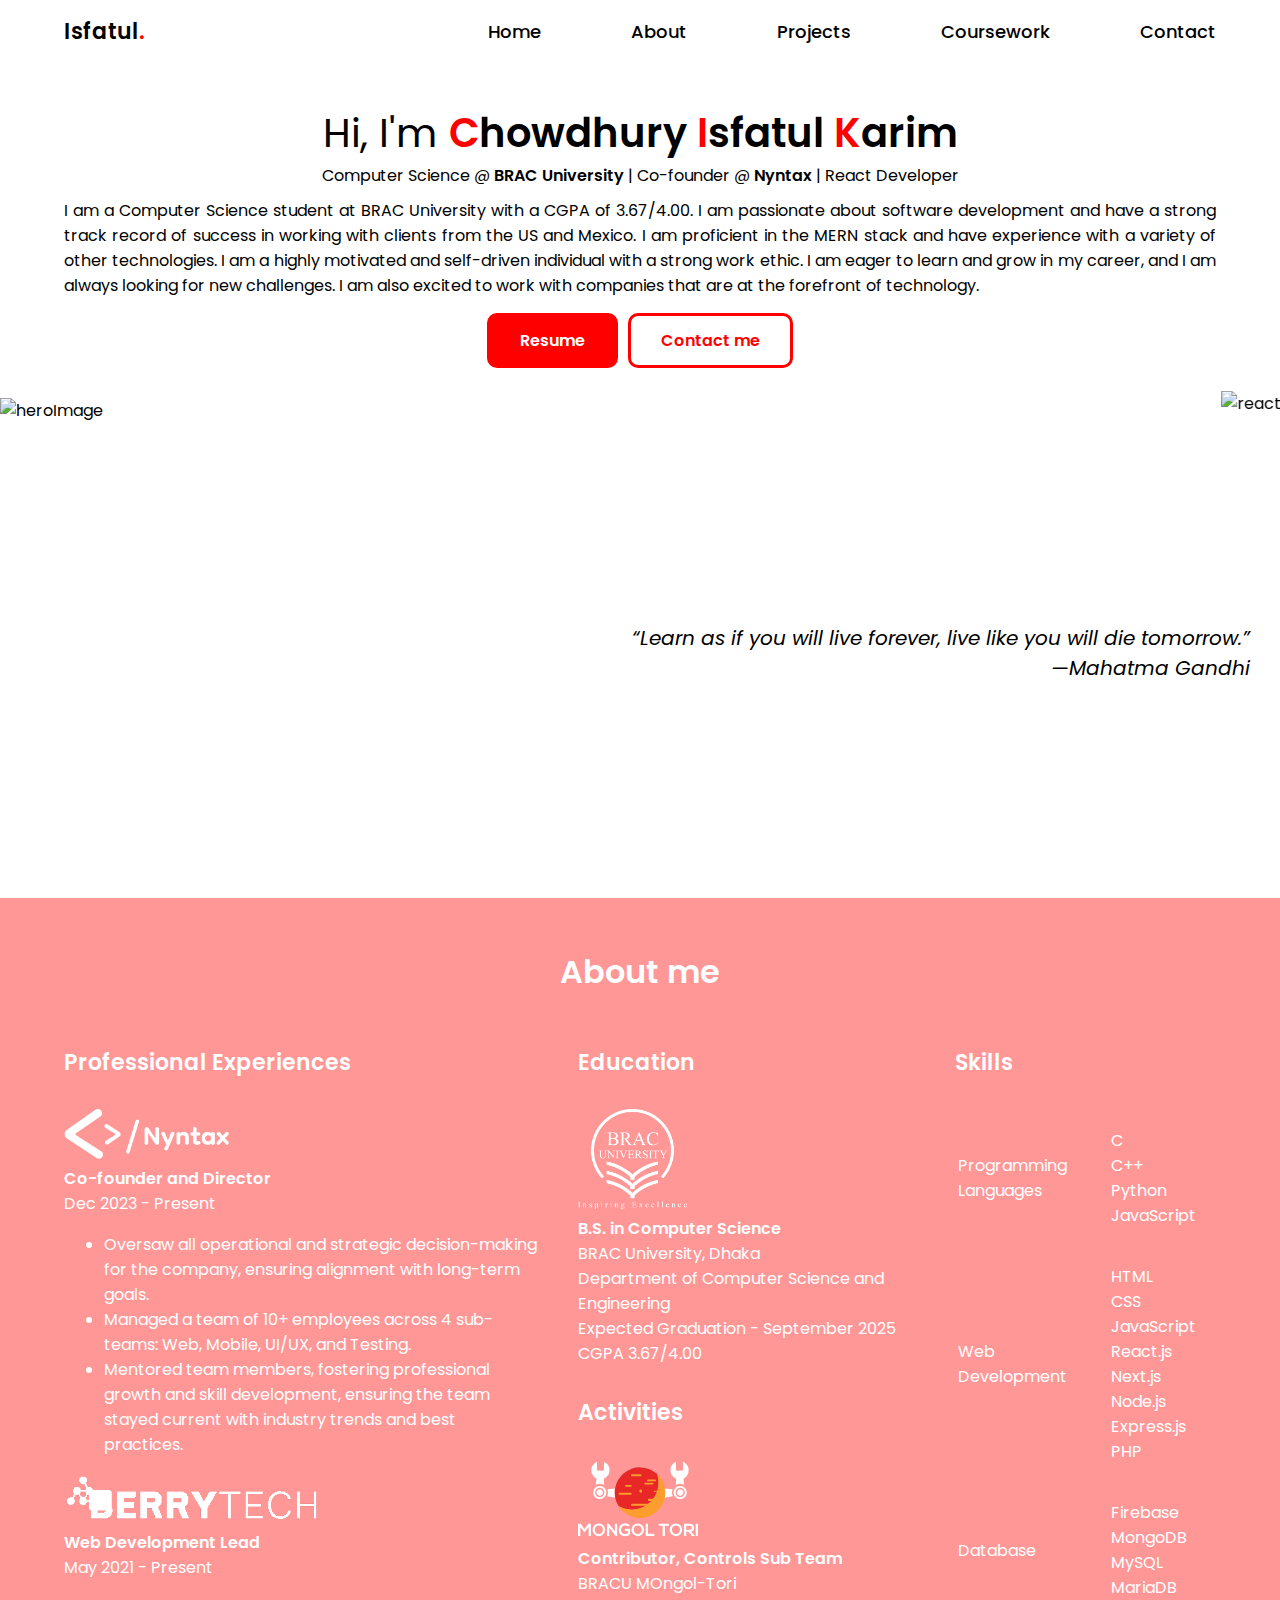
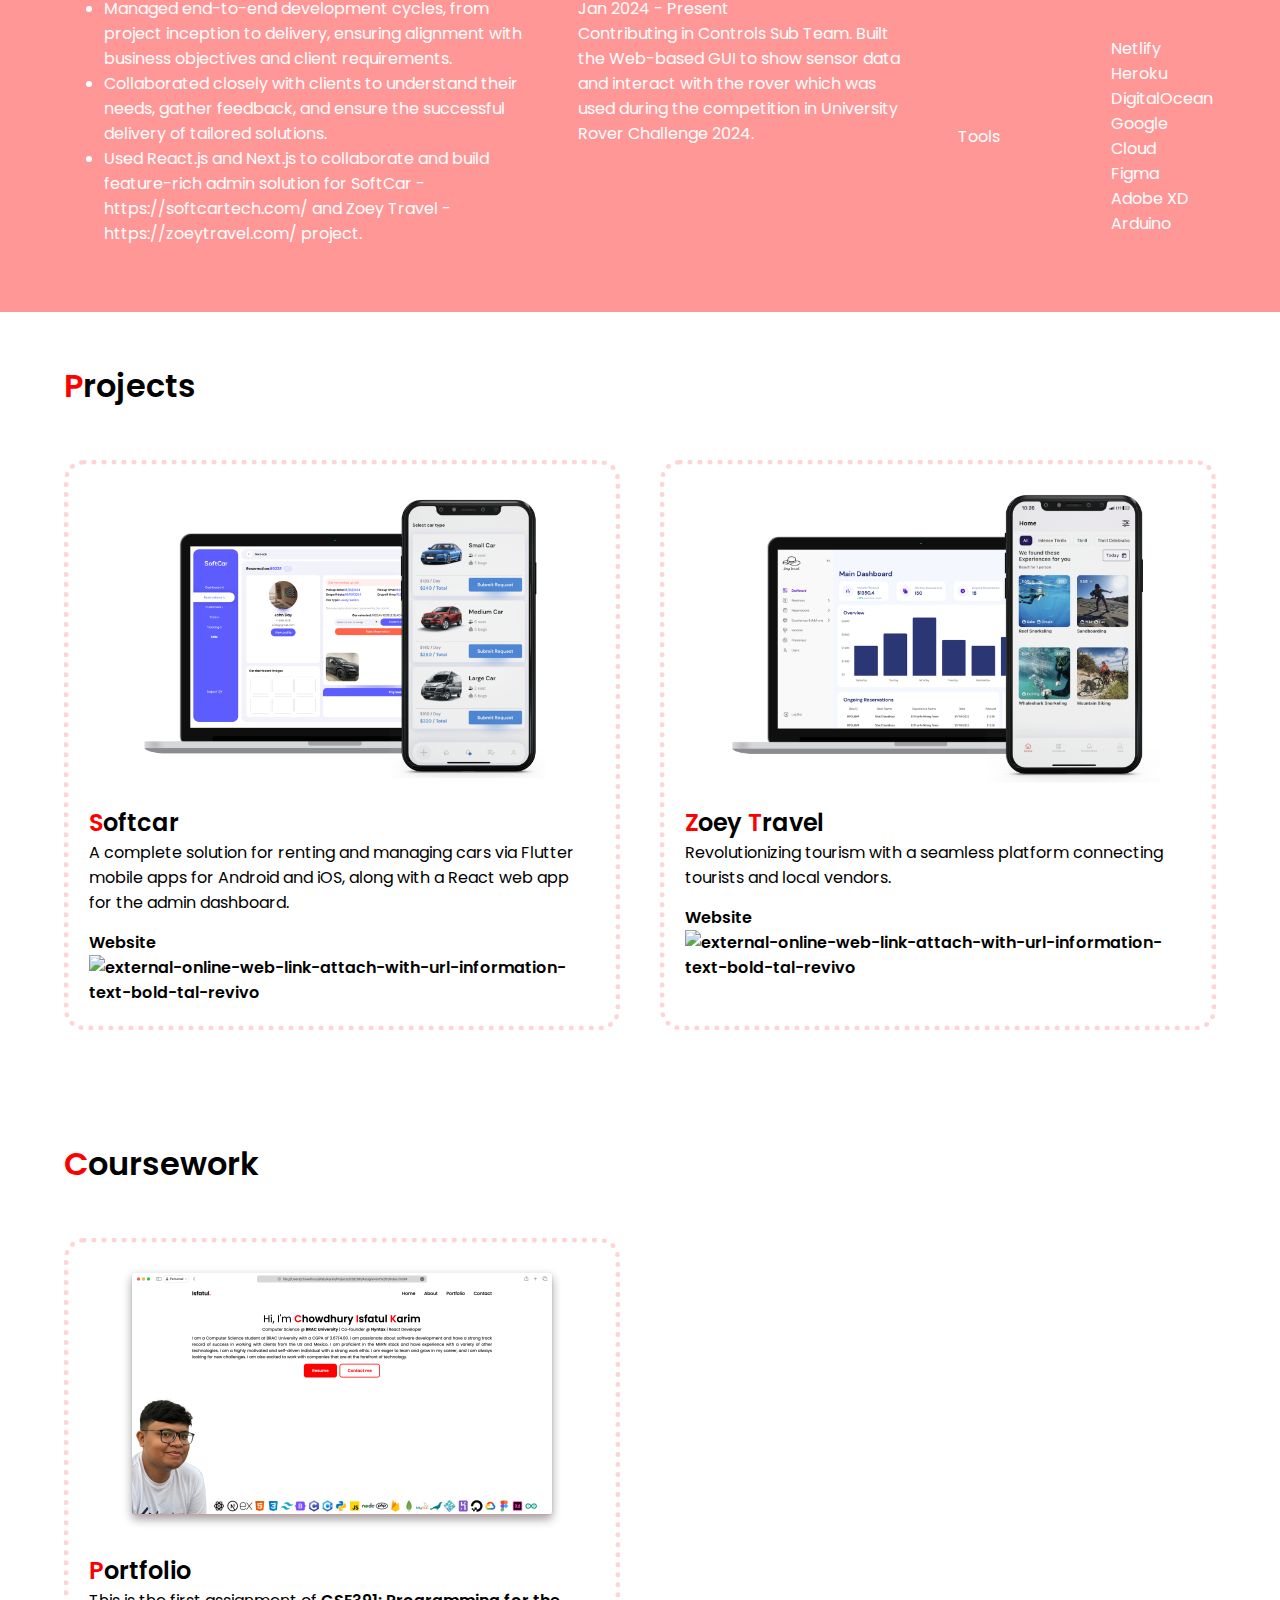
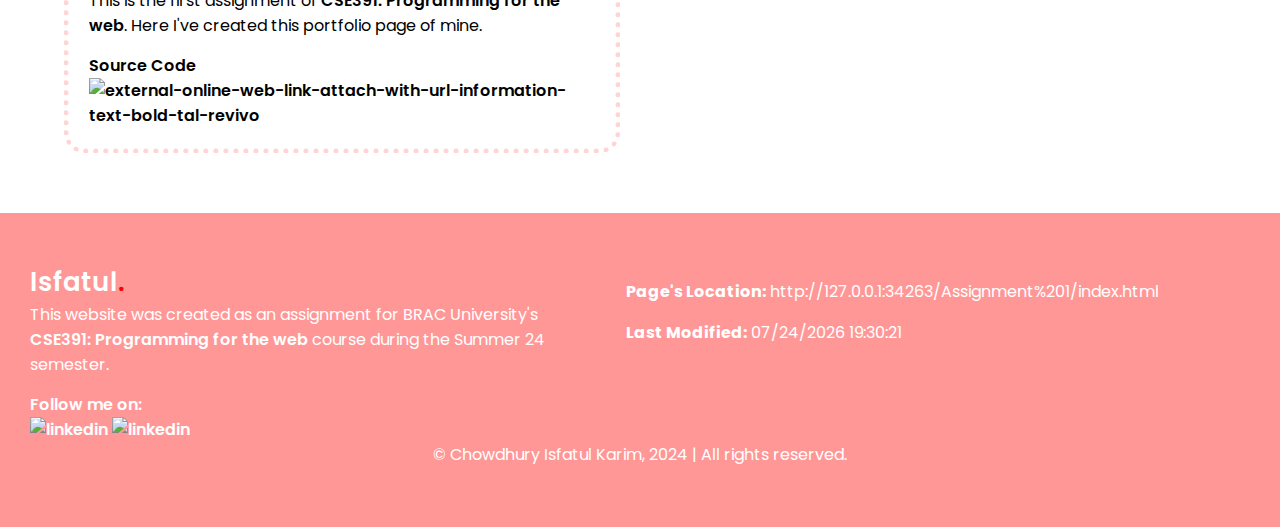
==== commit b16dc9e2: "fix" ====
--- a/Assignment 1/index.html
+++ b/Assignment 1/index.html
@@ -249,7 +249,7 @@
       <div class="poppins-semibold" style="margin-top: 50px; font-size: 32px">
         About me
       </div>
-      <div class="two-col">
+      <div class="three-col">
         <div>
           <div
             class="poppins-semibold"
@@ -640,6 +640,67 @@
             </div>
           </div>
         </div>
+        <div>
+          <div
+            class="poppins-semibold"
+            style="font-size: 22px; margin-bottom: 30px"
+          >
+            Skills
+          </div>
+          <table>
+            <tr>
+              <td>Programming Languages</td>
+              <td>
+                <ul>
+                  <li>C</li>
+                  <li>C++</li>
+                  <li>Python</li>
+                  <li>JavaScript</li>
+                </ul>
+              </td>
+            </tr>
+            <tr>
+              <td>Web Development</td>
+              <td>
+                <ul>
+                  <li>HTML</li>
+                  <li>CSS</li>
+                  <li>JavaScript</li>
+                  <li>React.js</li>
+                  <li>Next.js</li>
+                  <li>Node.js</li>
+                  <li>Express.js</li>
+                  <li>PHP</li>
+                </ul>
+              </td>
+            </tr>
+            <tr>
+              <td>Database</td>
+              <td>
+                <ul>
+                  <li>Firebase</li>
+                  <li>MongoDB</li>
+                  <li>MySQL</li>
+                  <li>MariaDB</li>
+                </ul>
+              </td>
+            </tr>
+            <tr>
+              <td>Tools</td>
+              <td>
+                <ul>
+                  <li>Netlify</li>
+                  <li>Heroku</li>
+                  <li>DigitalOcean</li>
+                  <li>Google Cloud</li>
+                  <li>Figma</li>
+                  <li>Adobe XD</li>
+                  <li>Arduino</li>
+                </ul>
+              </td>
+            </tr>
+          </table>
+        </div>
       </div>
     </section>
 
--- a/Assignment 1/style.css
+++ b/Assignment 1/style.css
@@ -304,9 +304,26 @@
   }
 }
 
+table tr > td > ul{
+  list-style: none;
+}
+
 .two-col {
   display: grid;
   grid-template-columns: 1fr 1fr;
+  width: 90vw;
+  max-width: 1200px;
+  margin-top: 50px;
+  gap: 40px;
+
+  @media screen and (max-width: 1080px) {
+    grid-template-columns: auto;
+  }
+}
+
+.three-col {
+  display: grid;
+  grid-template-columns: auto auto 1fr;
   width: 90vw;
   max-width: 1200px;
   margin-top: 50px;
@@ -364,6 +381,15 @@
   padding-bottom: 60px;
   word-wrap: break-word;
   /* max-width: 1200px; */
+  color: white;
+}
+
+.footer a {
+  color: white;
+}
+
+.footer a:hover {
+  color: blue;
 }
 
 .quote {
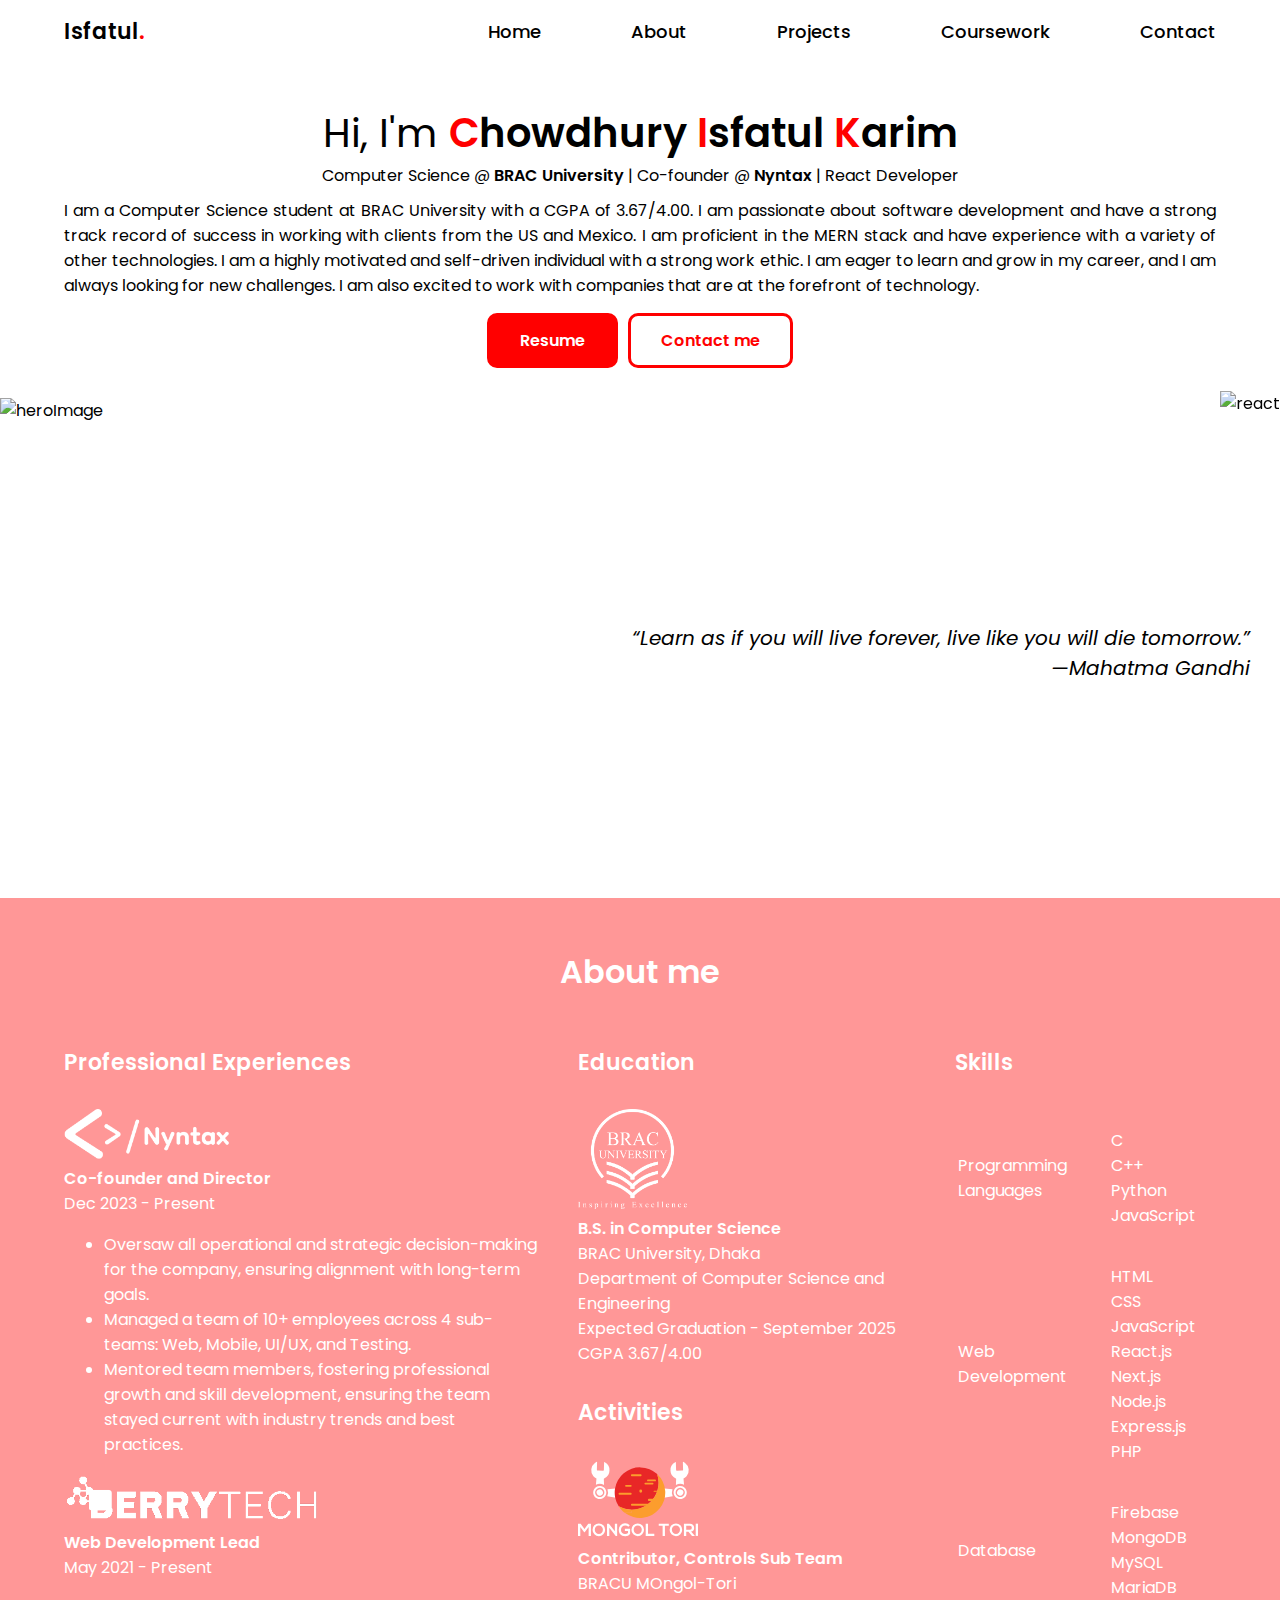
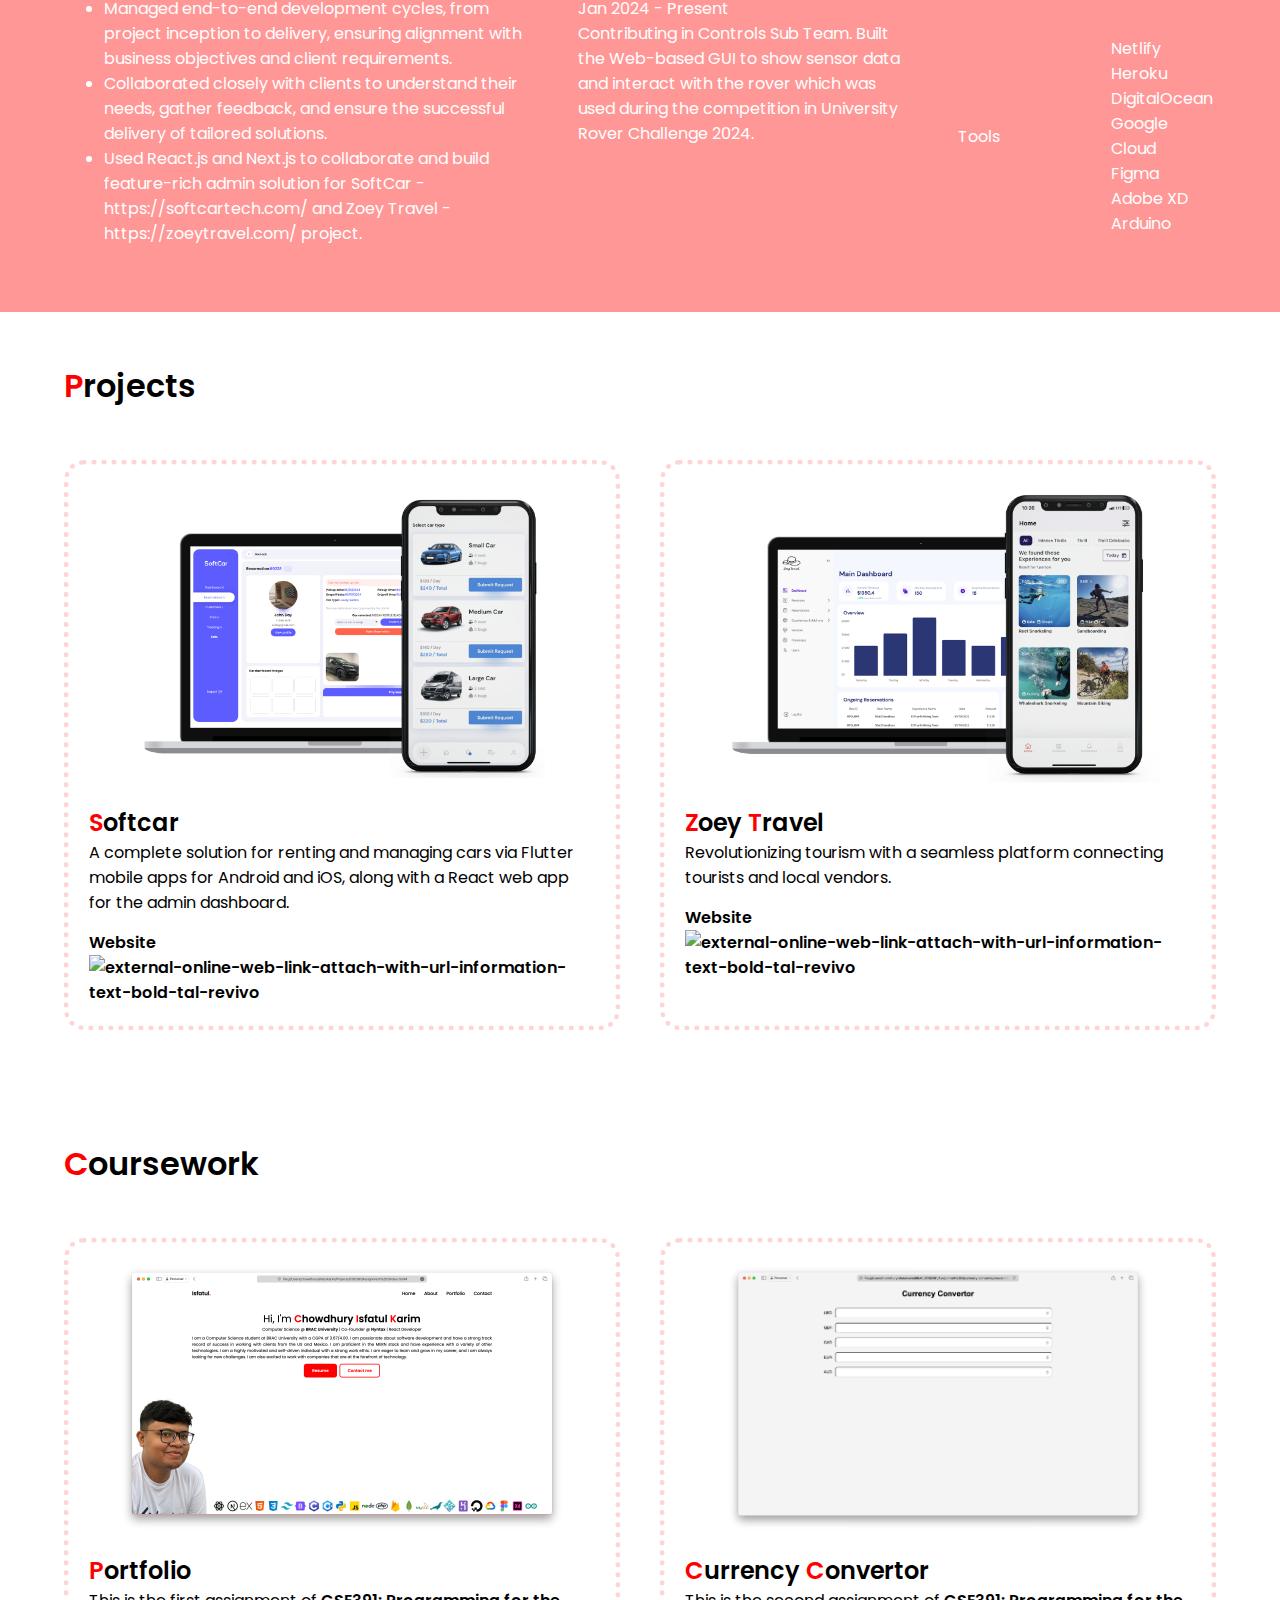
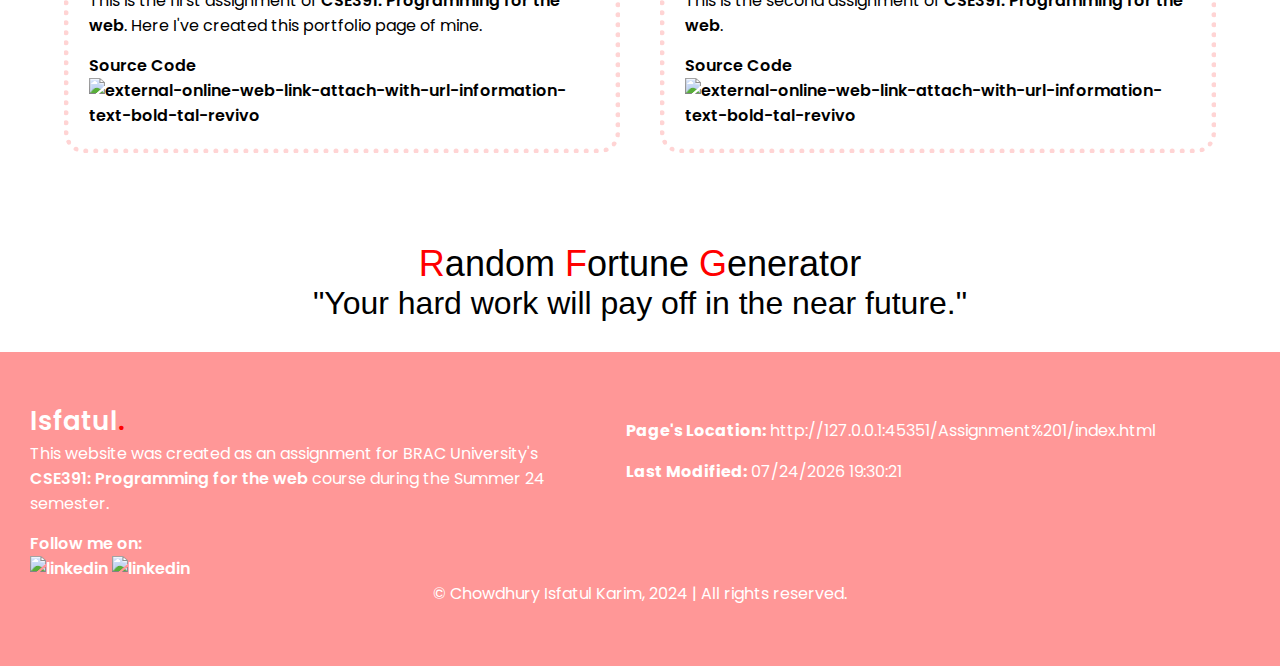
==== commit 45deb1cc: "assignment 2" ====
--- a/Assignment 1/index.html
+++ b/Assignment 1/index.html
@@ -10,6 +10,14 @@
 
     <link rel="preconnect" href="https://fonts.googleapis.com" />
     <link rel="preconnect" href="https://fonts.gstatic.com" crossorigin />
+    <link
+      href="https://fonts.cdnfonts.com/css/beautiful-magic"
+      rel="stylesheet"
+    />
+
+    <link href="https://fonts.cdnfonts.com/css/bagel-fat-one" rel="stylesheet">
+                
+
     <link
       href="https://fonts.googleapis.com/css2?family=Poppins:ital,wght@0,100;0,200;0,300;0,400;0,500;0,600;0,700;0,800;0,900;1,100;1,200;1,300;1,400;1,500;1,600;1,700;1,800;1,900&display=swap"
       rel="stylesheet"
@@ -829,8 +837,55 @@
             /></a>
           </div>
         </div>
-        <div></div>
-      </div>
+        <div class="card">
+          <div
+            style="
+              display: flex;
+              flex-direction: row;
+              justify-content: center;
+              align-items: center;
+            "
+          >
+            <img
+              src="./assets/images/currency-convertor.png"
+              alt="zoey"
+              style="max-height: 270px; height: 50vw"
+            />
+          </div>
+          <div
+            class="poppins-semibold"
+            style="font-size: 24px; margin-top: 20px"
+          >
+            <span style="color: red">C</span>urrency
+            <span style="color: red">C</span>onvertor
+          </div>
+          <div>
+            This is the second assignment of
+            <a href="https://piazza.com/bracu.ac.bd/spring2023/cse391/"
+              >CSE391: Programming for the web</a
+            >. 
+          </div>
+          <div style="margin-top: 15px">
+            <a href="https://github.com/isfatul/CSE391/" class="ll-a"
+              >Source Code
+              <img
+                width="12"
+                height="12"
+                src="https://img.icons8.com/external-tal-revivo-bold-tal-revivo/50/external-online-web-link-attach-with-url-information-text-bold-tal-revivo.png"
+                alt="external-online-web-link-attach-with-url-information-text-bold-tal-revivo"
+            /></a>
+          </div>
+        </div>
+      </div>
+    </section>
+
+    <section style="margin: 30px 0px; text-align: center;" class="magicFont">
+      <div style="font-size: 36px">
+        <span style="color: red">R</span>andom
+        <span style="color: red">F</span>ortune
+        <span style="color: red">G</span>enerator
+      </div>
+      <div id="fortune" style="font-size: 32px"></div>
     </section>
 
     <section class="footer">
@@ -888,6 +943,35 @@
       document.getElementById(
         "lastModified"
       ).innerHTML = `<strong><span">Last Modified:</span></strong> ${document.lastModified}`;
+
+      const fortunes = [
+        "True wisdom comes not from knowledge, but from understanding.",
+        "A journey of a thousand miles begins with a single step.",
+        "Happiness is not a destination, it's a way of life.",
+        "Every accomplishment starts with the decision to try.",
+        "Success is not the key to happiness. Happiness is the key to success.",
+        "You will meet someone special soon.",
+        "Your hard work will pay off in the near future.",
+        "Believe in yourself and all that you are.",
+        "Good things come to those who wait.",
+        "Patience is a virtue that will be rewarded.",
+        "An unexpected event will bring you joy.",
+        "Your positive attitude will lead to great outcomes.",
+        "You are capable of achieving great things.",
+        "The best is yet to come.",
+        "Opportunities are heading your way.",
+        "You will find what you seek in the most unexpected place.",
+        "A fresh start will put you on your way.",
+        "Your kindness will lead to success.",
+        "Embrace change, it will bring new blessings.",
+        "Your dreams are within reach, keep pushing forward.",
+      ];
+
+      const fortune = document.getElementById("fortune");
+      const randomFortune =
+        fortunes[Math.floor(Math.random() * fortunes.length)];
+
+      fortune.innerHTML = `"${randomFortune}"`;
     </script>
   </body>
 </html>
--- a/Assignment 1/style.css
+++ b/Assignment 1/style.css
@@ -406,4 +406,9 @@
     text-align: center;
   }
 
+}
+
+.magicFont {
+  font-family: 'Bagel Fat One', sans-serif;
+                                                
 }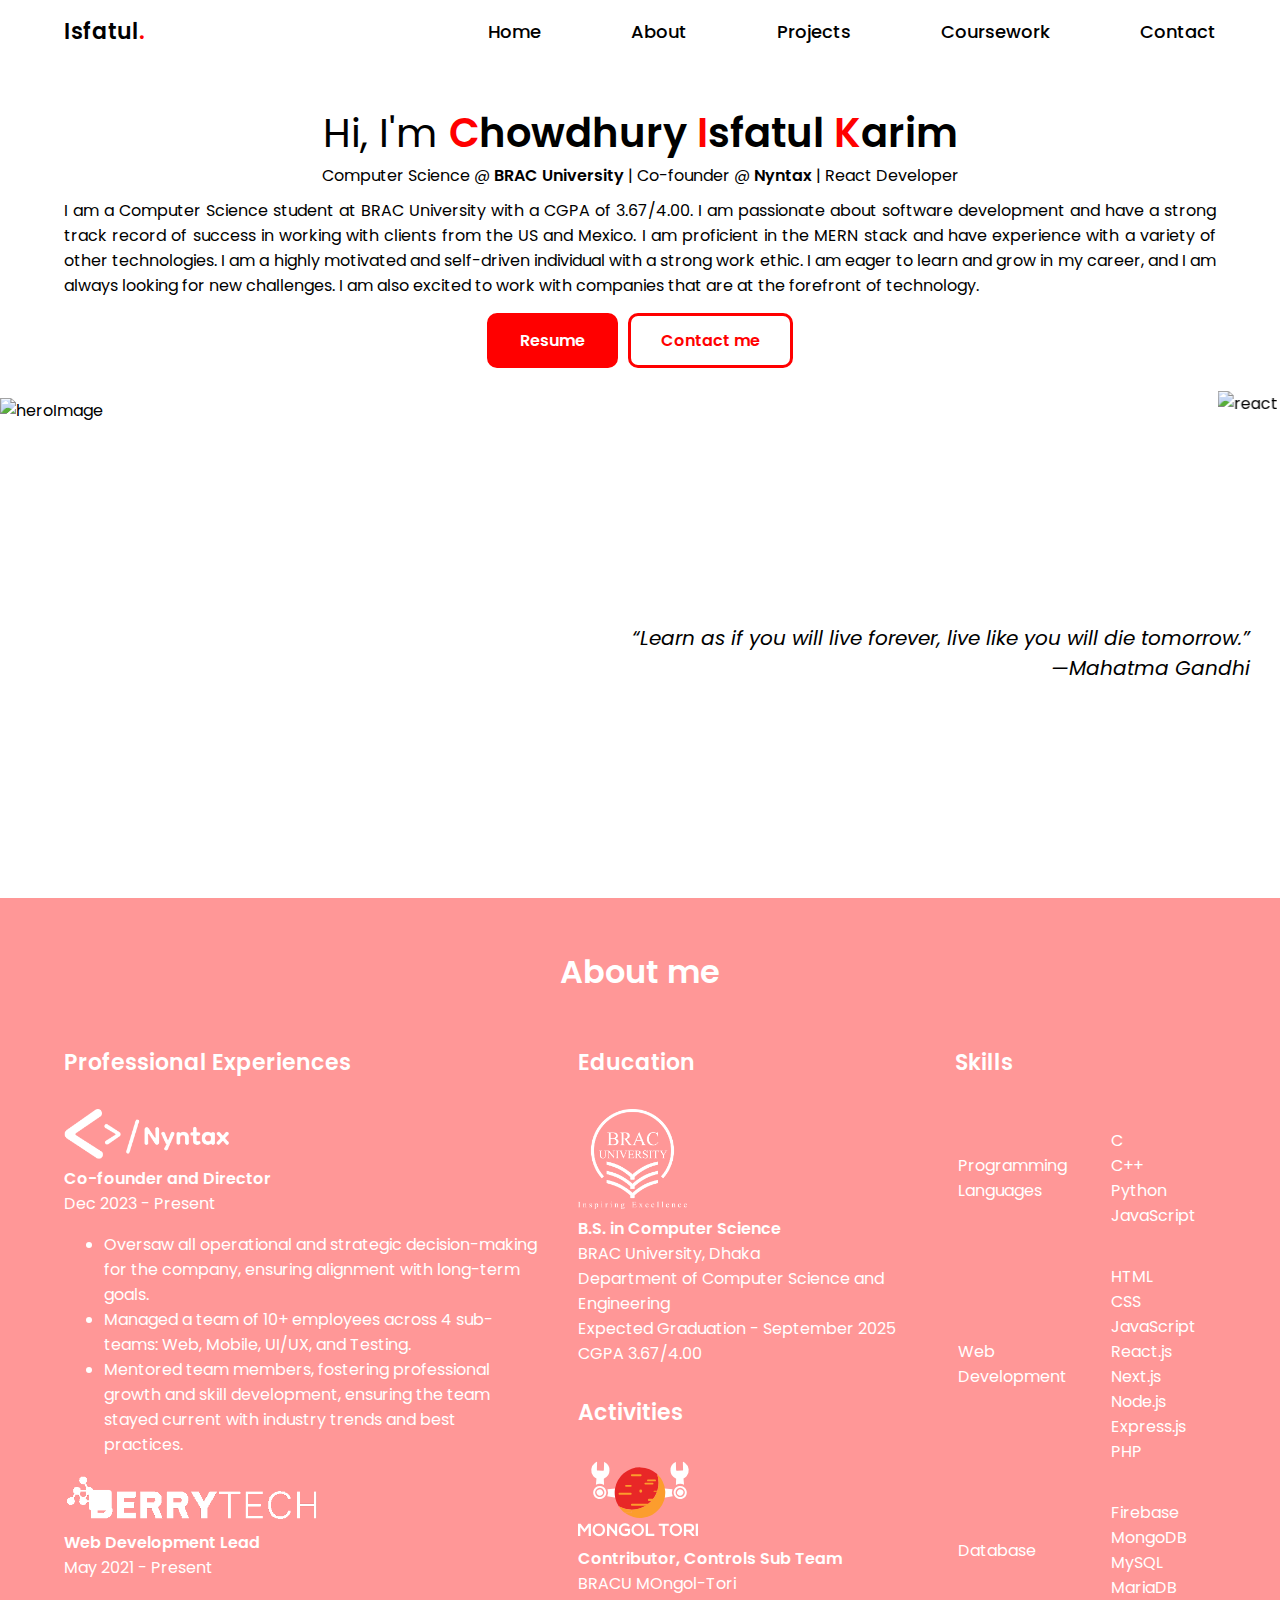
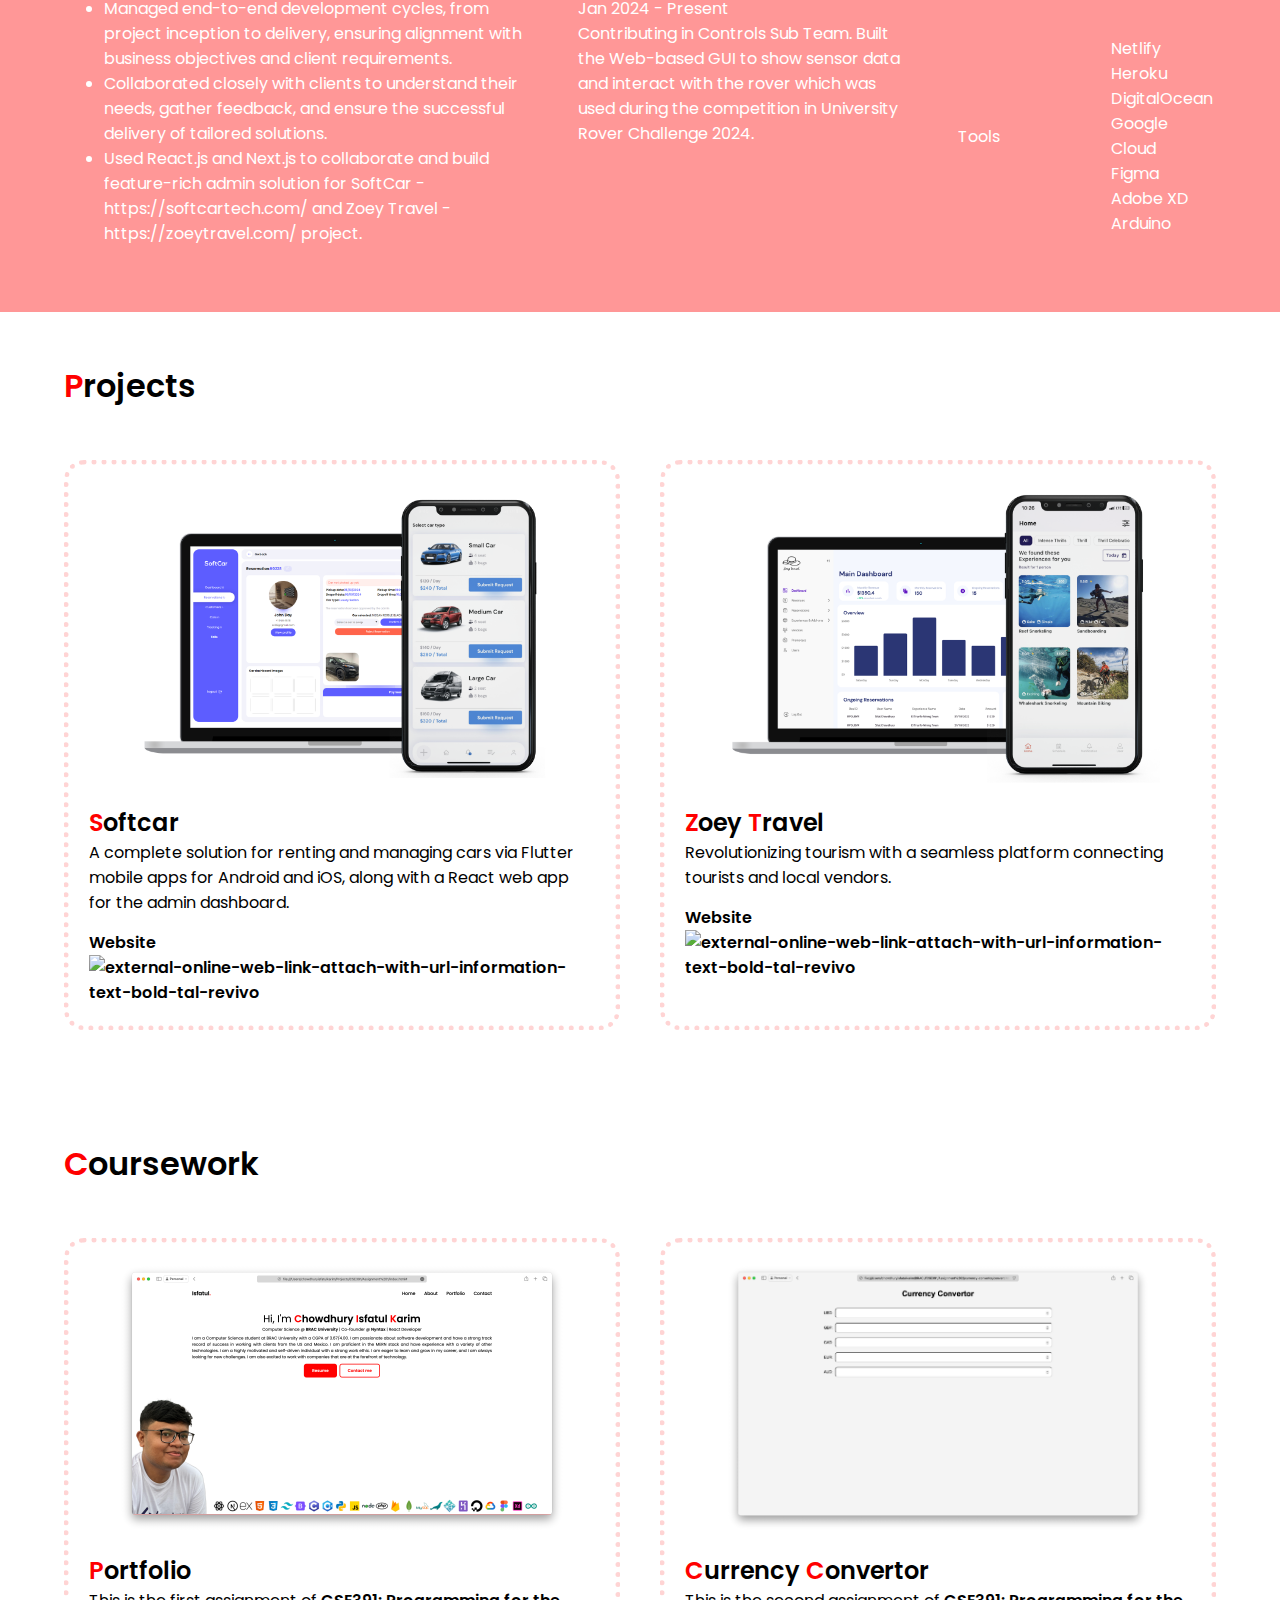
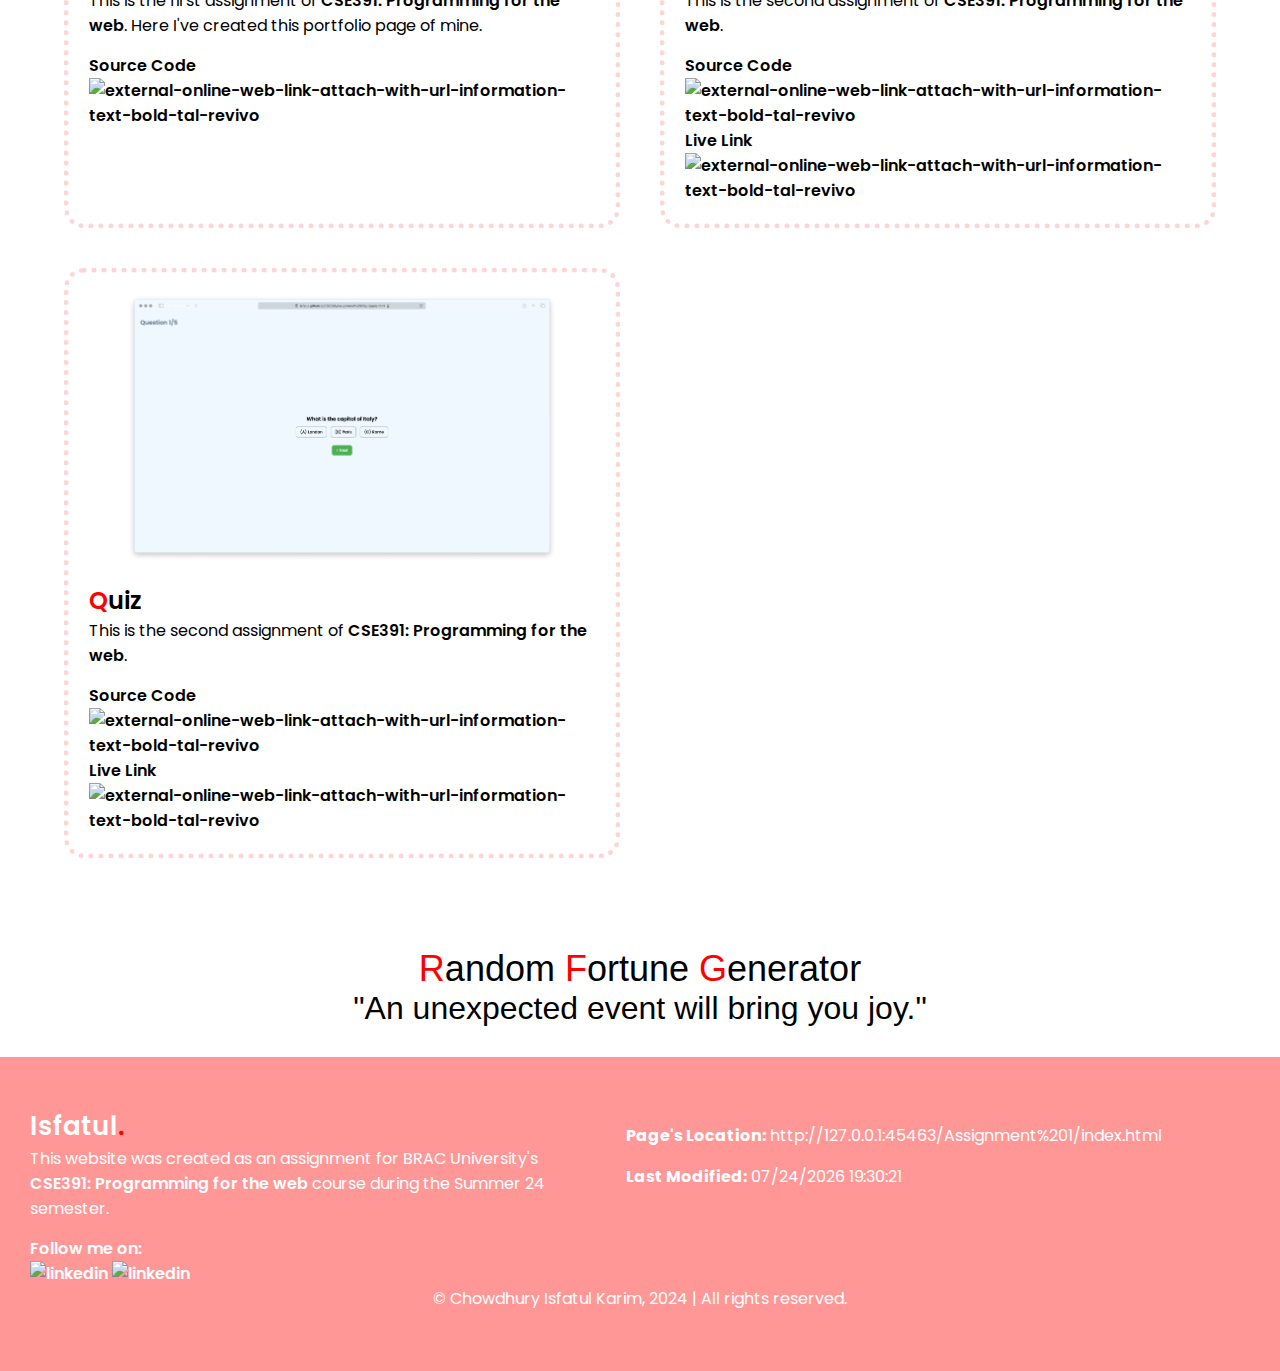
==== commit a7f7ef50: "assignment 2" ====
--- a/Assignment 1/index.html
+++ b/Assignment 1/index.html
@@ -874,6 +874,60 @@
                 src="https://img.icons8.com/external-tal-revivo-bold-tal-revivo/50/external-online-web-link-attach-with-url-information-text-bold-tal-revivo.png"
                 alt="external-online-web-link-attach-with-url-information-text-bold-tal-revivo"
             /></a>
+            <a href="https://isfatul.github.io/CSE391/Assignment%202/currency-convertor/convert.html" class="ll-a"
+              >Live Link
+              <img
+                width="12"
+                height="12"
+                src="https://img.icons8.com/external-tal-revivo-bold-tal-revivo/50/external-online-web-link-attach-with-url-information-text-bold-tal-revivo.png"
+                alt="external-online-web-link-attach-with-url-information-text-bold-tal-revivo"
+            /></a>
+          </div>
+        </div>
+        <div class="card">
+          <div
+            style="
+              display: flex;
+              flex-direction: row;
+              justify-content: center;
+              align-items: center;
+            "
+          >
+            <img
+              src="./assets/images/quiz.png"
+              alt="zoey"
+              style="max-height: 270px; height: 50vw"
+            />
+          </div>
+          <div
+            class="poppins-semibold"
+            style="font-size: 24px; margin-top: 20px"
+          >
+            <span style="color: red">Q</span>uiz
+          </div>
+          <div>
+            This is the second assignment of
+            <a href="https://piazza.com/bracu.ac.bd/spring2023/cse391/"
+              >CSE391: Programming for the web</a
+            >. 
+          </div>
+          <div style="margin-top: 15px">
+            <a href="https://github.com/isfatul/CSE391/" class="ll-a"
+              >Source Code
+              <img
+                width="12"
+                height="12"
+                src="https://img.icons8.com/external-tal-revivo-bold-tal-revivo/50/external-online-web-link-attach-with-url-information-text-bold-tal-revivo.png"
+                alt="external-online-web-link-attach-with-url-information-text-bold-tal-revivo"
+            /></a>
+            <a href="https://isfatul.github.io/CSE391/Assignment%202/quiz/quiz.html" class="ll-a"
+              >Live Link
+              <img
+                width="12"
+                height="12"
+                src="https://img.icons8.com/external-tal-revivo-bold-tal-revivo/50/external-online-web-link-attach-with-url-information-text-bold-tal-revivo.png"
+                alt="external-online-web-link-attach-with-url-information-text-bold-tal-revivo"
+            /></a>
           </div>
         </div>
       </div>
